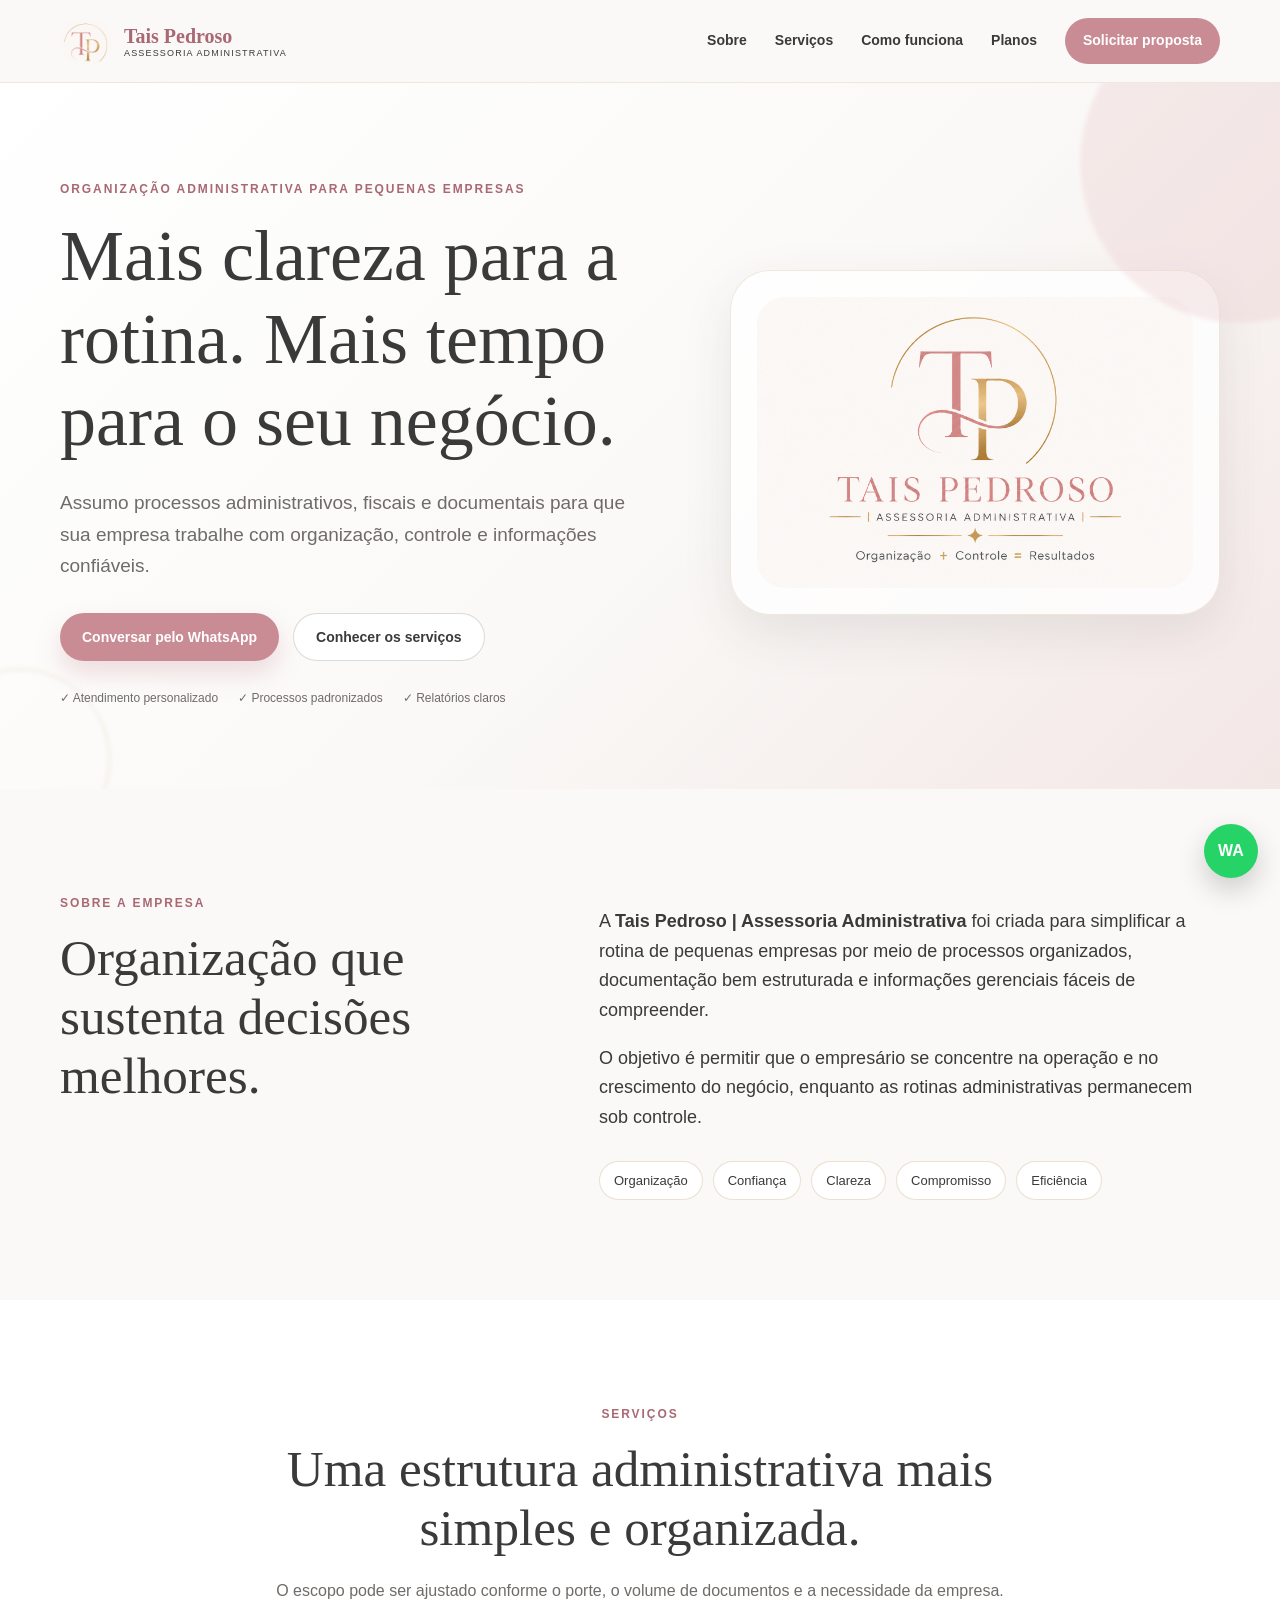
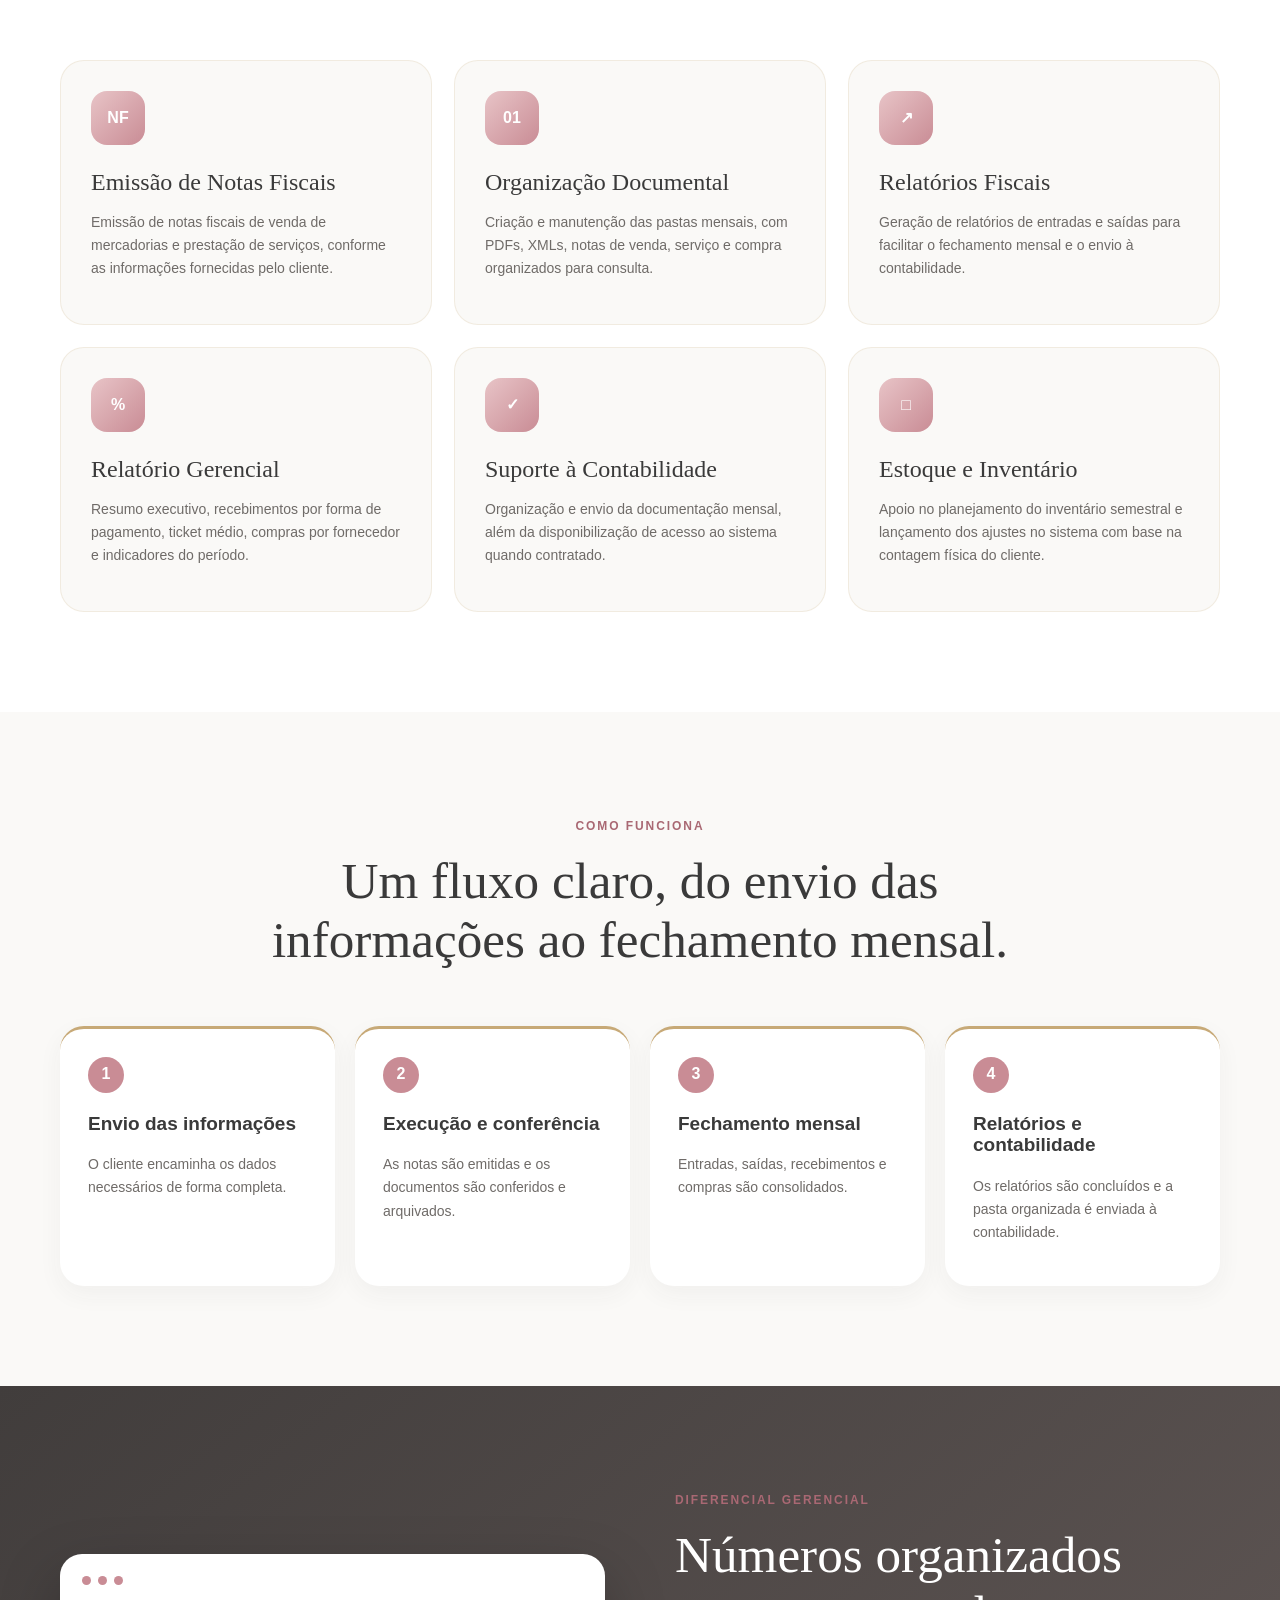
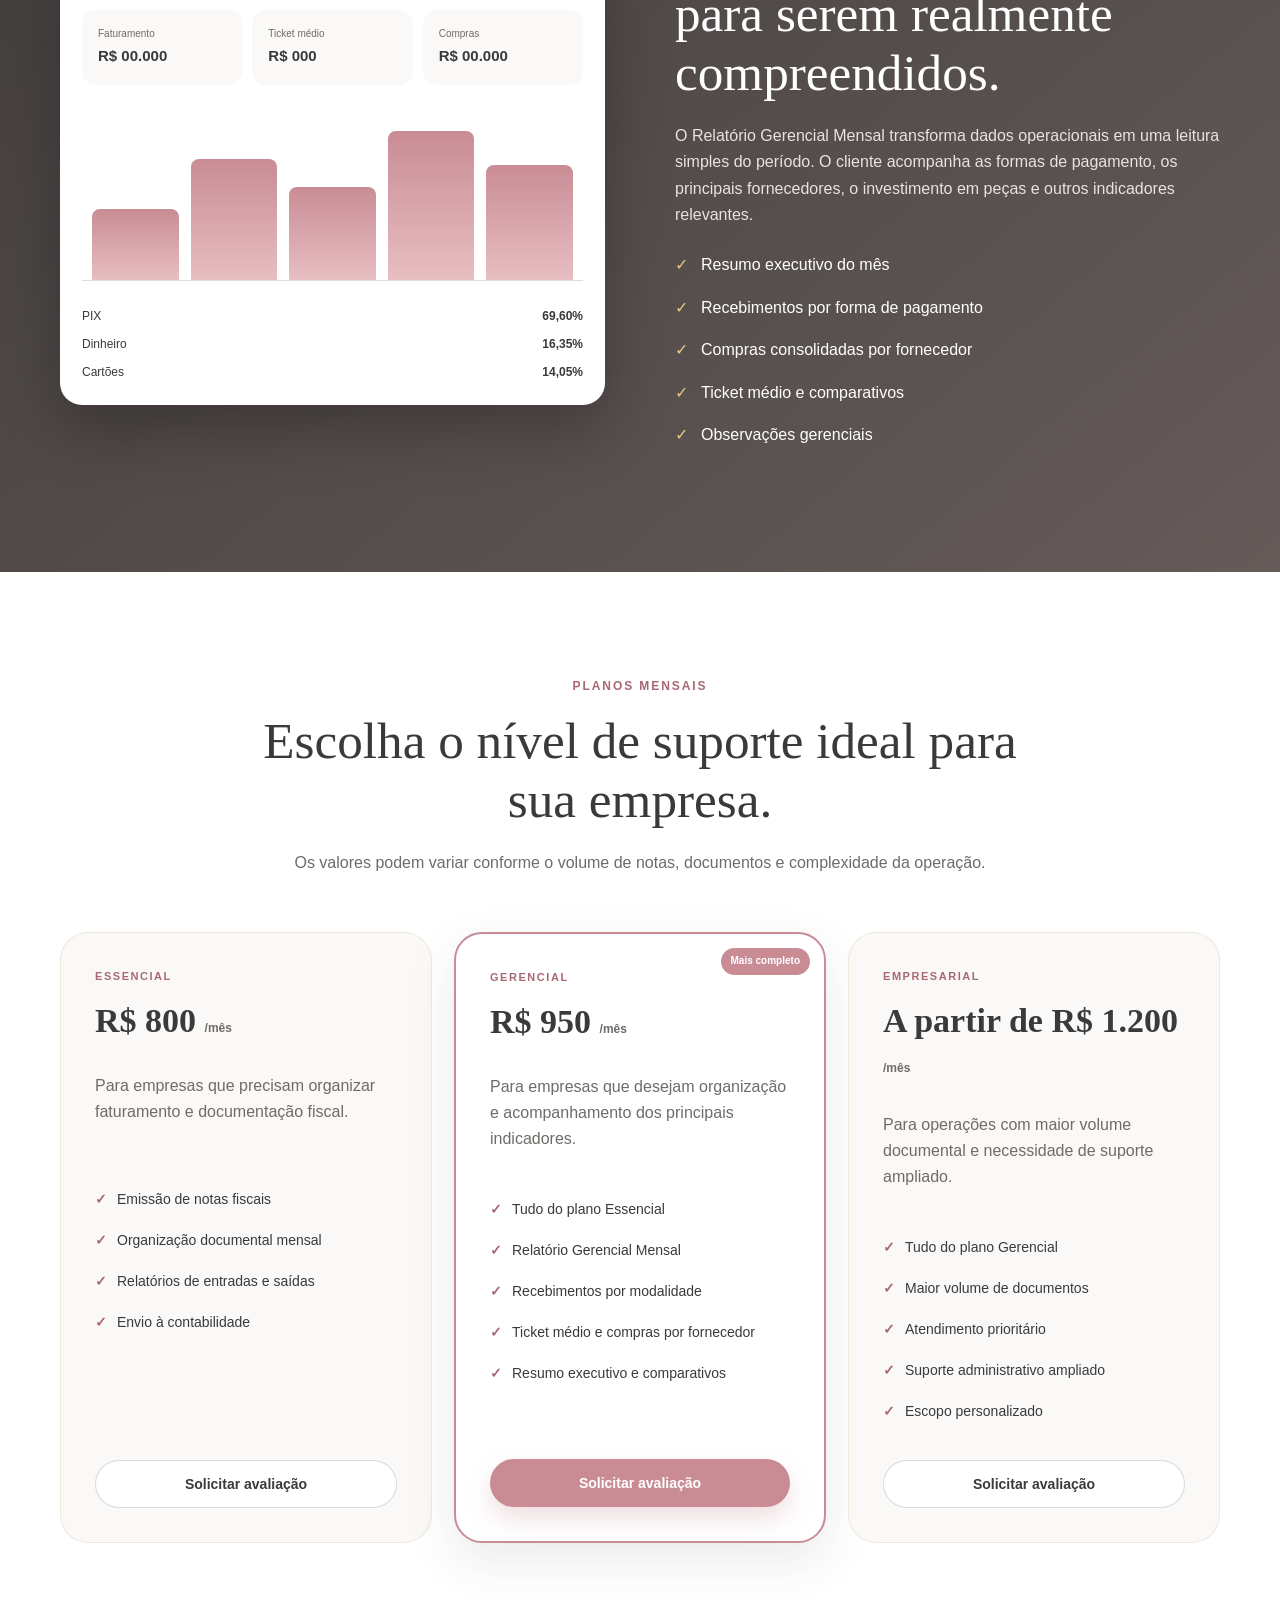
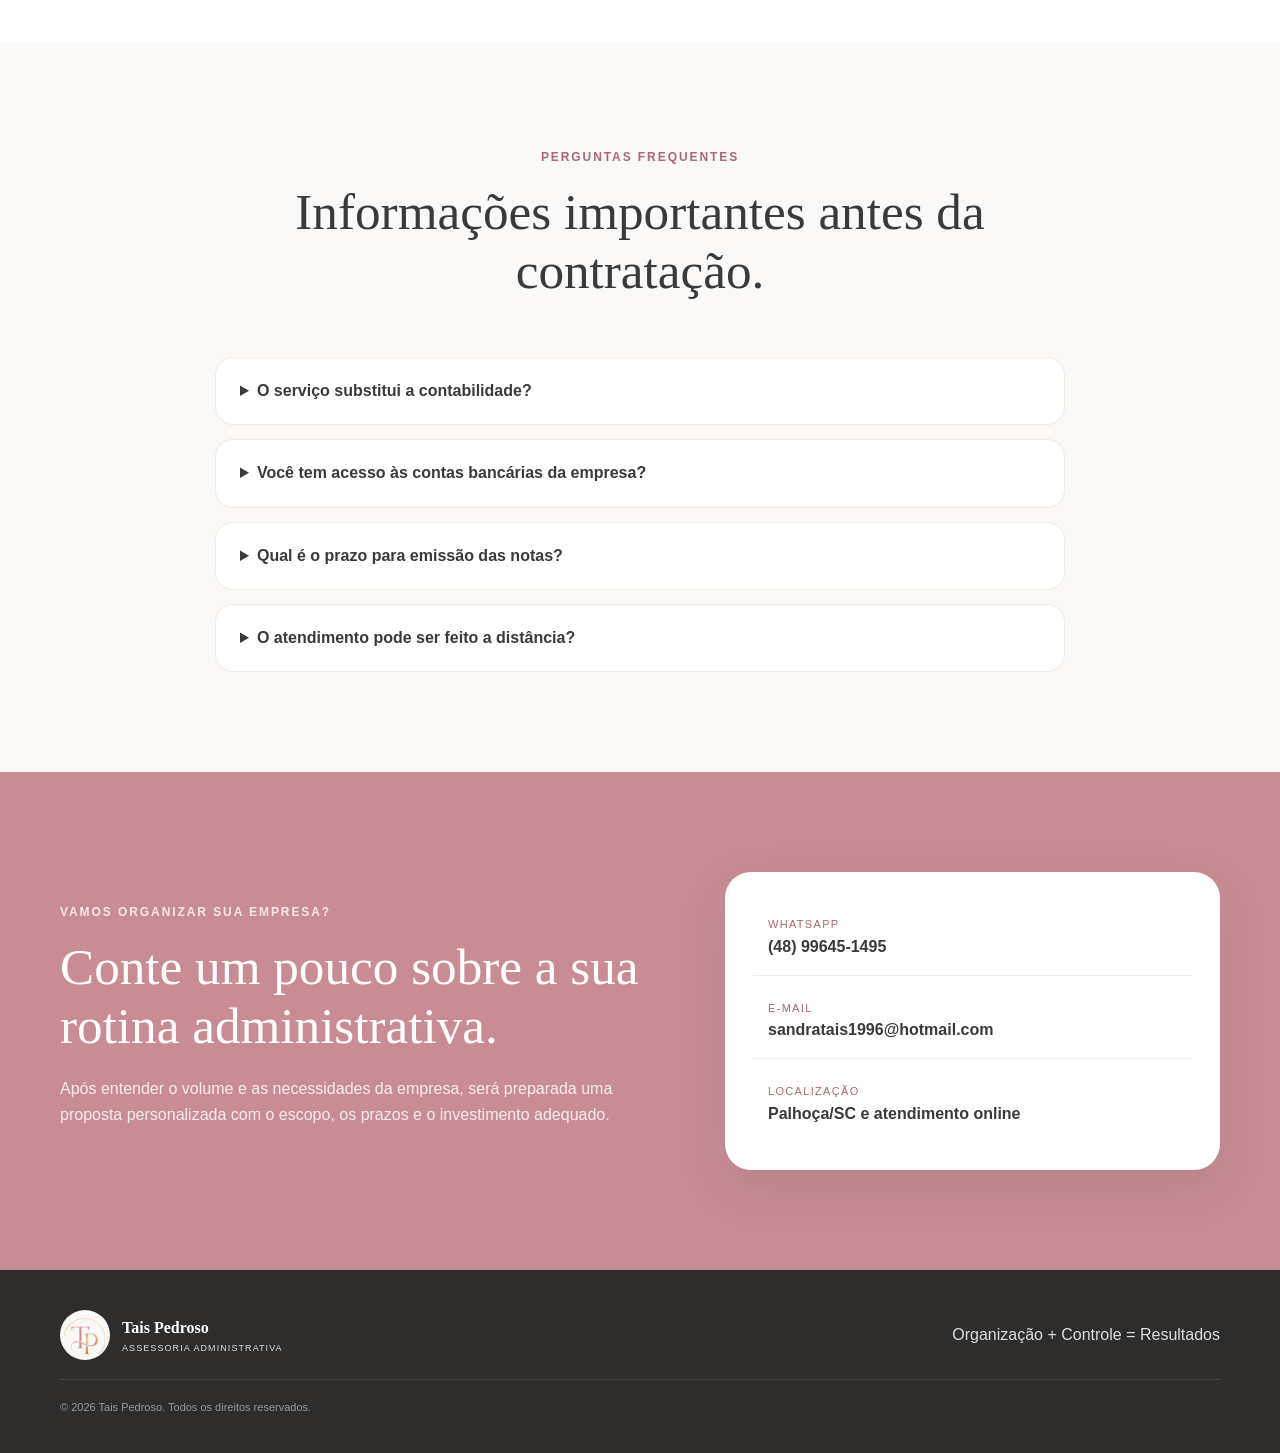
==== assessoria/index.html @ 7da94be8 "Add files via upload" ====
<!doctype html>
<html lang="pt-BR">
<head>
  <meta charset="utf-8">
  <meta name="viewport" content="width=device-width, initial-scale=1">
  <meta name="description" content="Assessoria administrativa para pequenas empresas: emissão de notas, organização documental, relatórios gerenciais, suporte à contabilidade e inventário.">
  <meta name="theme-color" content="#C98C95">
  <title>Tais Pedroso | Assessoria Administrativa</title>
  <link rel="icon" href="assets/favicon.png">
  <link rel="stylesheet" href="styles.css">
</head>
<body>
  <header class="topbar" id="inicio">
    <div class="container nav-wrap">
      <a class="brand" href="#inicio" aria-label="Página inicial">
        <img src="assets/monograma-tp.png" alt="Monograma TP">
        <span><strong>Tais Pedroso</strong><small>Assessoria Administrativa</small></span>
      </a>

      <button class="menu-btn" aria-label="Abrir menu" aria-expanded="false">
        <span></span><span></span><span></span>
      </button>

      <nav class="nav" aria-label="Navegação principal">
        <a href="#sobre">Sobre</a>
        <a href="#servicos">Serviços</a>
        <a href="#processo">Como funciona</a>
        <a href="#planos">Planos</a>
        <a class="nav-cta" href="#contato">Solicitar proposta</a>
      </nav>
    </div>
  </header>

  <main>
    <section class="hero">
      <div class="hero-orb orb-one"></div>
      <div class="hero-orb orb-two"></div>
      <div class="container hero-grid">
        <div class="hero-copy reveal">
          <span class="eyebrow">Organização administrativa para pequenas empresas</span>
          <h1>Mais clareza para a rotina. Mais tempo para o seu negócio.</h1>
          <p>Assumo processos administrativos, fiscais e documentais para que sua empresa trabalhe com organização, controle e informações confiáveis.</p>
          <div class="hero-actions">
            <a class="btn primary" href="https://wa.me/5548996451495?text=Ol%C3%A1%2C%20Tais!%20Gostaria%20de%20conhecer%20os%20servi%C3%A7os%20de%20assessoria%20administrativa." target="_blank" rel="noopener">Conversar pelo WhatsApp</a>
            <a class="btn secondary" href="#servicos">Conhecer os serviços</a>
          </div>
          <div class="trust-row">
            <span>✓ Atendimento personalizado</span>
            <span>✓ Processos padronizados</span>
            <span>✓ Relatórios claros</span>
          </div>
        </div>

        <div class="hero-card reveal">
          <img src="assets/logo-taispedroso.png" alt="Tais Pedroso Assessoria Administrativa">
        </div>
      </div>
    </section>

    <section class="section" id="sobre">
      <div class="container split">
        <div class="section-heading reveal">
          <span class="eyebrow">Sobre a empresa</span>
          <h2>Organização que sustenta decisões melhores.</h2>
        </div>
        <div class="about-copy reveal">
          <p>A <strong>Tais Pedroso | Assessoria Administrativa</strong> foi criada para simplificar a rotina de pequenas empresas por meio de processos organizados, documentação bem estruturada e informações gerenciais fáceis de compreender.</p>
          <p>O objetivo é permitir que o empresário se concentre na operação e no crescimento do negócio, enquanto as rotinas administrativas permanecem sob controle.</p>
          <div class="values">
            <span>Organização</span><span>Confiança</span><span>Clareza</span><span>Compromisso</span><span>Eficiência</span>
          </div>
        </div>
      </div>
    </section>

    <section class="section soft" id="servicos">
      <div class="container">
        <div class="section-heading centered reveal">
          <span class="eyebrow">Serviços</span>
          <h2>Uma estrutura administrativa mais simples e organizada.</h2>
          <p>O escopo pode ser ajustado conforme o porte, o volume de documentos e a necessidade da empresa.</p>
        </div>

        <div class="service-grid">
          <article class="service-card reveal">
            <div class="icon">NF</div>
            <h3>Emissão de Notas Fiscais</h3>
            <p>Emissão de notas fiscais de venda de mercadorias e prestação de serviços, conforme as informações fornecidas pelo cliente.</p>
          </article>
          <article class="service-card reveal">
            <div class="icon">01</div>
            <h3>Organização Documental</h3>
            <p>Criação e manutenção das pastas mensais, com PDFs, XMLs, notas de venda, serviço e compra organizados para consulta.</p>
          </article>
          <article class="service-card reveal">
            <div class="icon">↗</div>
            <h3>Relatórios Fiscais</h3>
            <p>Geração de relatórios de entradas e saídas para facilitar o fechamento mensal e o envio à contabilidade.</p>
          </article>
          <article class="service-card reveal">
            <div class="icon">%</div>
            <h3>Relatório Gerencial</h3>
            <p>Resumo executivo, recebimentos por forma de pagamento, ticket médio, compras por fornecedor e indicadores do período.</p>
          </article>
          <article class="service-card reveal">
            <div class="icon">✓</div>
            <h3>Suporte à Contabilidade</h3>
            <p>Organização e envio da documentação mensal, além da disponibilização de acesso ao sistema quando contratado.</p>
          </article>
          <article class="service-card reveal">
            <div class="icon">□</div>
            <h3>Estoque e Inventário</h3>
            <p>Apoio no planejamento do inventário semestral e lançamento dos ajustes no sistema com base na contagem física do cliente.</p>
          </article>
        </div>
      </div>
    </section>

    <section class="section" id="processo">
      <div class="container">
        <div class="section-heading centered reveal">
          <span class="eyebrow">Como funciona</span>
          <h2>Um fluxo claro, do envio das informações ao fechamento mensal.</h2>
        </div>
        <div class="timeline">
          <div class="step reveal"><b>1</b><h3>Envio das informações</h3><p>O cliente encaminha os dados necessários de forma completa.</p></div>
          <div class="step reveal"><b>2</b><h3>Execução e conferência</h3><p>As notas são emitidas e os documentos são conferidos e arquivados.</p></div>
          <div class="step reveal"><b>3</b><h3>Fechamento mensal</h3><p>Entradas, saídas, recebimentos e compras são consolidados.</p></div>
          <div class="step reveal"><b>4</b><h3>Relatórios e contabilidade</h3><p>Os relatórios são concluídos e a pasta organizada é enviada à contabilidade.</p></div>
        </div>
      </div>
    </section>

    <section class="section report-section">
      <div class="container report-grid">
        <div class="report-preview reveal">
          <div class="report-window">
            <div class="window-top"><span></span><span></span><span></span></div>
            <div class="metric-row">
              <div><small>Faturamento</small><strong>R$ 00.000</strong></div>
              <div><small>Ticket médio</small><strong>R$ 000</strong></div>
              <div><small>Compras</small><strong>R$ 00.000</strong></div>
            </div>
            <div class="chart">
              <i style="height:42%"></i><i style="height:72%"></i><i style="height:55%"></i><i style="height:88%"></i><i style="height:68%"></i>
            </div>
            <div class="mini-list"><span>PIX</span><b>69,60%</b><span>Dinheiro</span><b>16,35%</b><span>Cartões</span><b>14,05%</b></div>
          </div>
        </div>
        <div class="report-copy reveal">
          <span class="eyebrow">Diferencial gerencial</span>
          <h2>Números organizados para serem realmente compreendidos.</h2>
          <p>O Relatório Gerencial Mensal transforma dados operacionais em uma leitura simples do período. O cliente acompanha as formas de pagamento, os principais fornecedores, o investimento em peças e outros indicadores relevantes.</p>
          <ul class="check-list">
            <li>Resumo executivo do mês</li>
            <li>Recebimentos por forma de pagamento</li>
            <li>Compras consolidadas por fornecedor</li>
            <li>Ticket médio e comparativos</li>
            <li>Observações gerenciais</li>
          </ul>
        </div>
      </div>
    </section>

    <section class="section soft" id="planos">
      <div class="container">
        <div class="section-heading centered reveal">
          <span class="eyebrow">Planos mensais</span>
          <h2>Escolha o nível de suporte ideal para sua empresa.</h2>
          <p>Os valores podem variar conforme o volume de notas, documentos e complexidade da operação.</p>
        </div>
        <div class="pricing-grid">
          <article class="price-card reveal">
            <span class="plan-label">Essencial</span>
            <h3>R$ 800 <small>/mês</small></h3>
            <p>Para empresas que precisam organizar faturamento e documentação fiscal.</p>
            <ul><li>Emissão de notas fiscais</li><li>Organização documental mensal</li><li>Relatórios de entradas e saídas</li><li>Envio à contabilidade</li></ul>
            <a class="btn secondary full" href="#contato">Solicitar avaliação</a>
          </article>

          <article class="price-card featured reveal">
            <span class="badge">Mais completo</span>
            <span class="plan-label">Gerencial</span>
            <h3>R$ 950 <small>/mês</small></h3>
            <p>Para empresas que desejam organização e acompanhamento dos principais indicadores.</p>
            <ul><li>Tudo do plano Essencial</li><li>Relatório Gerencial Mensal</li><li>Recebimentos por modalidade</li><li>Ticket médio e compras por fornecedor</li><li>Resumo executivo e comparativos</li></ul>
            <a class="btn primary full" href="#contato">Solicitar avaliação</a>
          </article>

          <article class="price-card reveal">
            <span class="plan-label">Empresarial</span>
            <h3>A partir de R$ 1.200 <small>/mês</small></h3>
            <p>Para operações com maior volume documental e necessidade de suporte ampliado.</p>
            <ul><li>Tudo do plano Gerencial</li><li>Maior volume de documentos</li><li>Atendimento prioritário</li><li>Suporte administrativo ampliado</li><li>Escopo personalizado</li></ul>
            <a class="btn secondary full" href="#contato">Solicitar avaliação</a>
          </article>
        </div>
      </div>
    </section>

    <section class="section faq">
      <div class="container">
        <div class="section-heading centered reveal">
          <span class="eyebrow">Perguntas frequentes</span>
          <h2>Informações importantes antes da contratação.</h2>
        </div>
        <div class="faq-list">
          <details class="reveal"><summary>O serviço substitui a contabilidade?</summary><p>Não. A assessoria administrativa organiza documentos, executa rotinas contratadas e facilita o envio das informações. A escrituração contábil, fiscal, trabalhista e a orientação tributária continuam sendo atribuições da contabilidade.</p></details>
          <details class="reveal"><summary>Você tem acesso às contas bancárias da empresa?</summary><p>Não. Os serviços apresentados não incluem acesso bancário, realização de pagamentos, movimentações financeiras ou conciliação bancária.</p></details>
          <details class="reveal"><summary>Qual é o prazo para emissão das notas?</summary><p>O prazo padrão é de até 2 dias úteis após o recebimento completo das informações necessárias, salvo condição específica definida na proposta e no contrato.</p></details>
          <details class="reveal"><summary>O atendimento pode ser feito a distância?</summary><p>Sim. O atendimento é realizado principalmente de forma online, permitindo atender empresas de diferentes localidades. Demandas presenciais podem ser avaliadas conforme a região e a necessidade.</p></details>
        </div>
      </div>
    </section>

    <section class="section contact" id="contato">
      <div class="container contact-grid">
        <div class="contact-copy reveal">
          <span class="eyebrow light">Vamos organizar sua empresa?</span>
          <h2>Conte um pouco sobre a sua rotina administrativa.</h2>
          <p>Após entender o volume e as necessidades da empresa, será preparada uma proposta personalizada com o escopo, os prazos e o investimento adequado.</p>
        </div>
        <div class="contact-card reveal">
          <a href="https://wa.me/5548996451495?text=Ol%C3%A1%2C%20Tais!%20Gostaria%20de%20solicitar%20uma%20proposta%20de%20assessoria%20administrativa." target="_blank" rel="noopener"><span>WhatsApp</span><strong>(48) 99645-1495</strong></a>
          <a href="mailto:sandratais1996@hotmail.com?subject=Solicita%C3%A7%C3%A3o%20de%20proposta%20comercial"><span>E-mail</span><strong>sandratais1996@hotmail.com</strong></a>
          <div><span>Localização</span><strong>Palhoça/SC e atendimento online</strong></div>
        </div>
      </div>
    </section>
  </main>

  <footer>
    <div class="container footer-grid">
      <div class="footer-brand"><img src="assets/monograma-tp.png" alt=""><div><strong>Tais Pedroso</strong><small>Assessoria Administrativa</small></div></div>
      <p>Organização + Controle = Resultados</p>
      <p class="copyright">© <span id="year"></span> Tais Pedroso. Todos os direitos reservados.</p>
    </div>
  </footer>

  <a class="whatsapp-float" href="https://wa.me/5548996451495?text=Ol%C3%A1%2C%20Tais!%20Gostaria%20de%20conhecer%20seus%20servi%C3%A7os." aria-label="Conversar no WhatsApp" target="_blank" rel="noopener">WA</a>
  <script src="script.js"></script>
</body>
</html>
---- assessoria/styles.css ----
:root{
  --rose:#C98C95;
  --rose-dark:#a96873;
  --gold:#C7A977;
  --off:#FAF9F7;
  --warm:#6F6B68;
  --graphite:#3A3A3A;
  --white:#ffffff;
  --shadow:0 18px 50px rgba(58,58,58,.10);
  --radius:24px;
}
*{box-sizing:border-box}
html{scroll-behavior:smooth}
body{margin:0;font-family:"Segoe UI",Arial,sans-serif;color:var(--graphite);background:var(--off);line-height:1.65}
a{color:inherit;text-decoration:none}
img{max-width:100%;display:block}
.container{width:min(1160px,calc(100% - 40px));margin-inline:auto}
.topbar{position:sticky;top:0;z-index:50;background:rgba(250,249,247,.92);backdrop-filter:blur(14px);border-bottom:1px solid rgba(199,169,119,.22)}
.nav-wrap{height:82px;display:flex;align-items:center;justify-content:space-between;gap:24px}
.brand{display:flex;align-items:center;gap:12px}
.brand img{width:52px;height:52px;border-radius:50%}
.brand span{display:flex;flex-direction:column;line-height:1.2}
.brand strong{font-family:Georgia,serif;font-size:20px;color:var(--rose-dark)}
.brand small{text-transform:uppercase;letter-spacing:.13em;font-size:9px}
.nav{display:flex;align-items:center;gap:28px;font-size:14px;font-weight:600}
.nav a:not(.nav-cta):hover{color:var(--rose-dark)}
.nav-cta{background:var(--rose);color:#fff;padding:11px 18px;border-radius:999px}
.menu-btn{display:none;border:0;background:none;padding:8px}
.menu-btn span{display:block;width:24px;height:2px;background:var(--graphite);margin:5px}

.hero{position:relative;overflow:hidden;padding:92px 0 80px;background:linear-gradient(135deg,#fff 0%,var(--off) 55%,#f3e7e6 100%)}
.hero-grid{display:grid;grid-template-columns:1.1fr .9fr;align-items:center;gap:70px}
.hero-copy{position:relative;z-index:2}
.eyebrow{display:inline-block;text-transform:uppercase;letter-spacing:.16em;font-size:12px;font-weight:700;color:var(--rose-dark);margin-bottom:15px}
.eyebrow.light{color:#f8e8e8}
h1,h2,h3{line-height:1.15;margin-top:0}
h1,h2{font-family:Georgia,serif}
h1{font-size:clamp(42px,6vw,72px);font-weight:500;margin-bottom:24px}
h2{font-size:clamp(34px,4vw,52px);font-weight:500;margin-bottom:20px}
.hero-copy>p{font-size:19px;color:var(--warm);max-width:680px}
.hero-actions{display:flex;gap:14px;flex-wrap:wrap;margin-top:32px}
.btn{display:inline-flex;justify-content:center;align-items:center;min-height:48px;padding:0 22px;border-radius:999px;font-weight:700;font-size:14px;transition:.25s ease}
.btn:hover{transform:translateY(-2px)}
.btn.primary{background:var(--rose);color:#fff;box-shadow:0 12px 25px rgba(201,140,149,.28)}
.btn.secondary{border:1px solid rgba(58,58,58,.18);background:#fff}
.btn.full{width:100%}
.trust-row{display:flex;gap:20px;flex-wrap:wrap;margin-top:28px;font-size:12px;color:var(--warm)}
.hero-card{background:rgba(255,255,255,.78);padding:26px;border:1px solid rgba(199,169,119,.25);border-radius:40px;box-shadow:var(--shadow);transform:rotate(1.5deg)}
.hero-card img{border-radius:28px}
.hero-orb{position:absolute;border-radius:50%;filter:blur(2px);opacity:.4}
.orb-one{width:320px;height:320px;background:#eed2d4;right:-120px;top:-80px}
.orb-two{width:180px;height:180px;border:1px solid var(--gold);left:-70px;bottom:-60px}

.section{padding:100px 0}
.section.soft{background:#fff}
.split{display:grid;grid-template-columns:.85fr 1.15fr;gap:80px}
.section-heading.centered{text-align:center;max-width:760px;margin:0 auto 56px}
.section-heading p{color:var(--warm)}
.about-copy{font-size:18px}
.values{display:flex;flex-wrap:wrap;gap:10px;margin-top:28px}
.values span{background:#fff;border:1px solid rgba(199,169,119,.35);padding:8px 14px;border-radius:999px;font-size:13px}

.service-grid{display:grid;grid-template-columns:repeat(3,1fr);gap:22px}
.service-card{background:var(--off);border:1px solid rgba(199,169,119,.18);padding:30px;border-radius:var(--radius);transition:.25s}
.service-card:hover{transform:translateY(-5px);box-shadow:var(--shadow)}
.icon{width:54px;height:54px;border-radius:16px;background:linear-gradient(135deg,#e8c4c7,var(--rose));display:grid;place-items:center;color:#fff;font-weight:800;margin-bottom:24px}
.service-card h3{font-family:Georgia,serif;font-size:24px;font-weight:500;margin-bottom:12px}
.service-card p{color:var(--warm);font-size:14px}

.timeline{display:grid;grid-template-columns:repeat(4,1fr);gap:20px;counter-reset:step}
.step{background:#fff;border-radius:var(--radius);padding:28px;border-top:3px solid var(--gold);box-shadow:0 8px 25px rgba(58,58,58,.05)}
.step b{width:36px;height:36px;border-radius:50%;display:grid;place-items:center;background:var(--rose);color:#fff;margin-bottom:20px}
.step h3{font-size:19px}
.step p{color:var(--warm);font-size:14px}

.report-section{background:linear-gradient(140deg,#413d3c,#655b59);color:#fff}
.report-grid{display:grid;grid-template-columns:1fr 1fr;gap:70px;align-items:center}
.report-window{background:#fff;color:var(--graphite);padding:22px;border-radius:22px;box-shadow:0 25px 60px rgba(0,0,0,.25)}
.window-top{display:flex;gap:7px;margin-bottom:25px}.window-top span{width:9px;height:9px;border-radius:50%;background:var(--rose)}
.metric-row{display:grid;grid-template-columns:repeat(3,1fr);gap:10px}.metric-row div{background:var(--off);padding:16px;border-radius:14px}.metric-row small{display:block;color:var(--warm);font-size:10px}.metric-row strong{font-size:15px}
.chart{height:170px;margin:26px 0;display:flex;align-items:end;gap:12px;padding:0 10px;border-bottom:1px solid #ddd}
.chart i{flex:1;background:linear-gradient(var(--rose),#e7bec2);border-radius:8px 8px 0 0}
.mini-list{display:grid;grid-template-columns:1fr auto;gap:8px;font-size:12px}
.report-copy p{color:#e8e2e0}
.check-list{list-style:none;padding:0}.check-list li{padding:8px 0 8px 26px;position:relative}.check-list li:before{content:"✓";position:absolute;left:0;color:#e7c981}

.pricing-grid{display:grid;grid-template-columns:repeat(3,1fr);gap:22px;align-items:stretch}
.price-card{position:relative;background:var(--off);border:1px solid rgba(199,169,119,.22);border-radius:28px;padding:34px;display:flex;flex-direction:column}
.price-card.featured{background:#fff;border:2px solid var(--rose);transform:translateY(-12px);box-shadow:var(--shadow)}
.badge{position:absolute;top:14px;right:14px;background:var(--rose);color:#fff;border-radius:999px;padding:5px 10px;font-size:10px;font-weight:700}
.plan-label{text-transform:uppercase;letter-spacing:.14em;font-size:11px;color:var(--rose-dark);font-weight:800}
.price-card h3{font-family:Georgia,serif;font-size:34px;margin:16px 0}.price-card h3 small{font-family:"Segoe UI",sans-serif;font-size:12px;color:var(--warm)}
.price-card>p{color:var(--warm);min-height:70px}
.price-card ul{list-style:none;padding:0;margin:20px 0 28px;flex:1}.price-card li{padding:9px 0 9px 22px;position:relative;font-size:14px}.price-card li:before{content:"✓";position:absolute;left:0;color:var(--rose-dark);font-weight:800}

.faq-list{max-width:850px;margin:auto;display:grid;gap:14px}
details{background:#fff;border:1px solid rgba(199,169,119,.22);border-radius:18px;padding:20px 24px}
summary{cursor:pointer;font-weight:700}
details p{color:var(--warm);margin-bottom:0}

.contact{background:var(--rose);color:#fff}
.contact-grid{display:grid;grid-template-columns:1.1fr .9fr;gap:60px;align-items:center}
.contact-copy p{color:#faeded}
.contact-card{background:#fff;color:var(--graphite);border-radius:26px;padding:28px;display:grid;gap:8px;box-shadow:var(--shadow)}
.contact-card a,.contact-card div{padding:15px;border-bottom:1px solid #eee;display:flex;flex-direction:column}
.contact-card a:last-child,.contact-card div:last-child{border-bottom:0}
.contact-card span{font-size:11px;text-transform:uppercase;letter-spacing:.12em;color:var(--rose-dark)}
.contact-card strong{font-size:16px;word-break:break-word}

footer{background:#2f2d2c;color:#ddd;padding:36px 0}
.footer-grid{display:grid;grid-template-columns:1fr auto;align-items:center;gap:15px}
.footer-brand{display:flex;align-items:center;gap:12px}.footer-brand img{width:50px;border-radius:50%}.footer-brand div{display:flex;flex-direction:column}.footer-brand strong{font-family:Georgia,serif;color:#fff}.footer-brand small{font-size:9px;letter-spacing:.12em;text-transform:uppercase}
.copyright{grid-column:1/-1;font-size:11px;color:#999;border-top:1px solid #484442;padding-top:18px;margin:0}

.whatsapp-float{position:fixed;right:22px;bottom:22px;width:54px;height:54px;border-radius:50%;display:grid;place-items:center;background:#25D366;color:#fff;font-weight:800;box-shadow:0 12px 28px rgba(0,0,0,.18);z-index:40}
.reveal{opacity:0;transform:translateY(20px);transition:opacity .65s ease,transform .65s ease}
.reveal.visible{opacity:1;transform:none}

@media(max-width:900px){
 .menu-btn{display:block}.nav{display:none;position:absolute;top:82px;left:0;right:0;background:var(--off);padding:20px;flex-direction:column;border-bottom:1px solid #ddd}.nav.open{display:flex}
 .hero-grid,.split,.report-grid,.contact-grid{grid-template-columns:1fr}
 .hero{padding-top:60px}.hero-card{max-width:620px;margin:auto}
 .service-grid,.pricing-grid{grid-template-columns:1fr 1fr}
 .timeline{grid-template-columns:1fr 1fr}
 .price-card.featured{transform:none}
}
@media(max-width:620px){
 .container{width:min(100% - 28px,1160px)}
 .section{padding:74px 0}
 .brand span{display:none}
 .hero-grid{gap:40px}
 h1{font-size:43px}
 .service-grid,.pricing-grid,.timeline{grid-template-columns:1fr}
 .metric-row{grid-template-columns:1fr}
 .chart{height:130px}
 .footer-grid{grid-template-columns:1fr;text-align:center}
 .footer-brand{justify-content:center}
 .trust-row{display:grid}
}
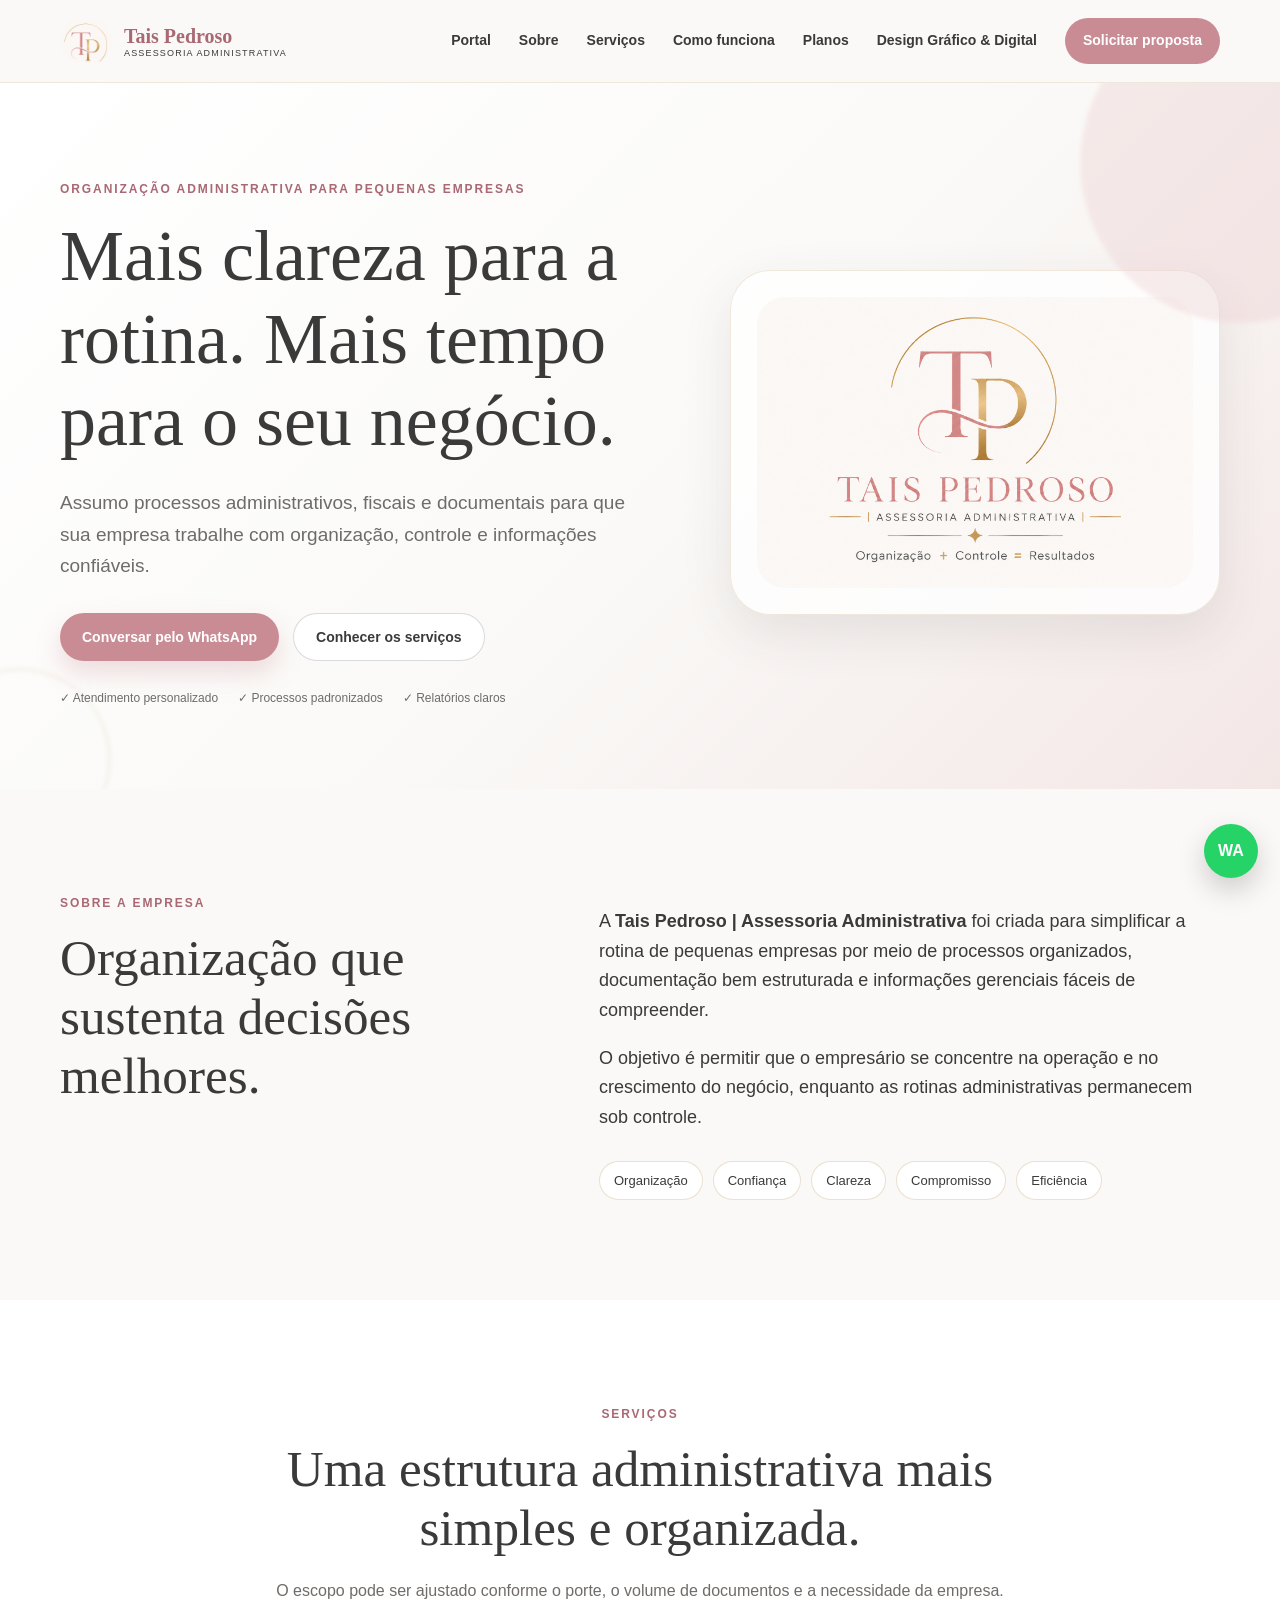
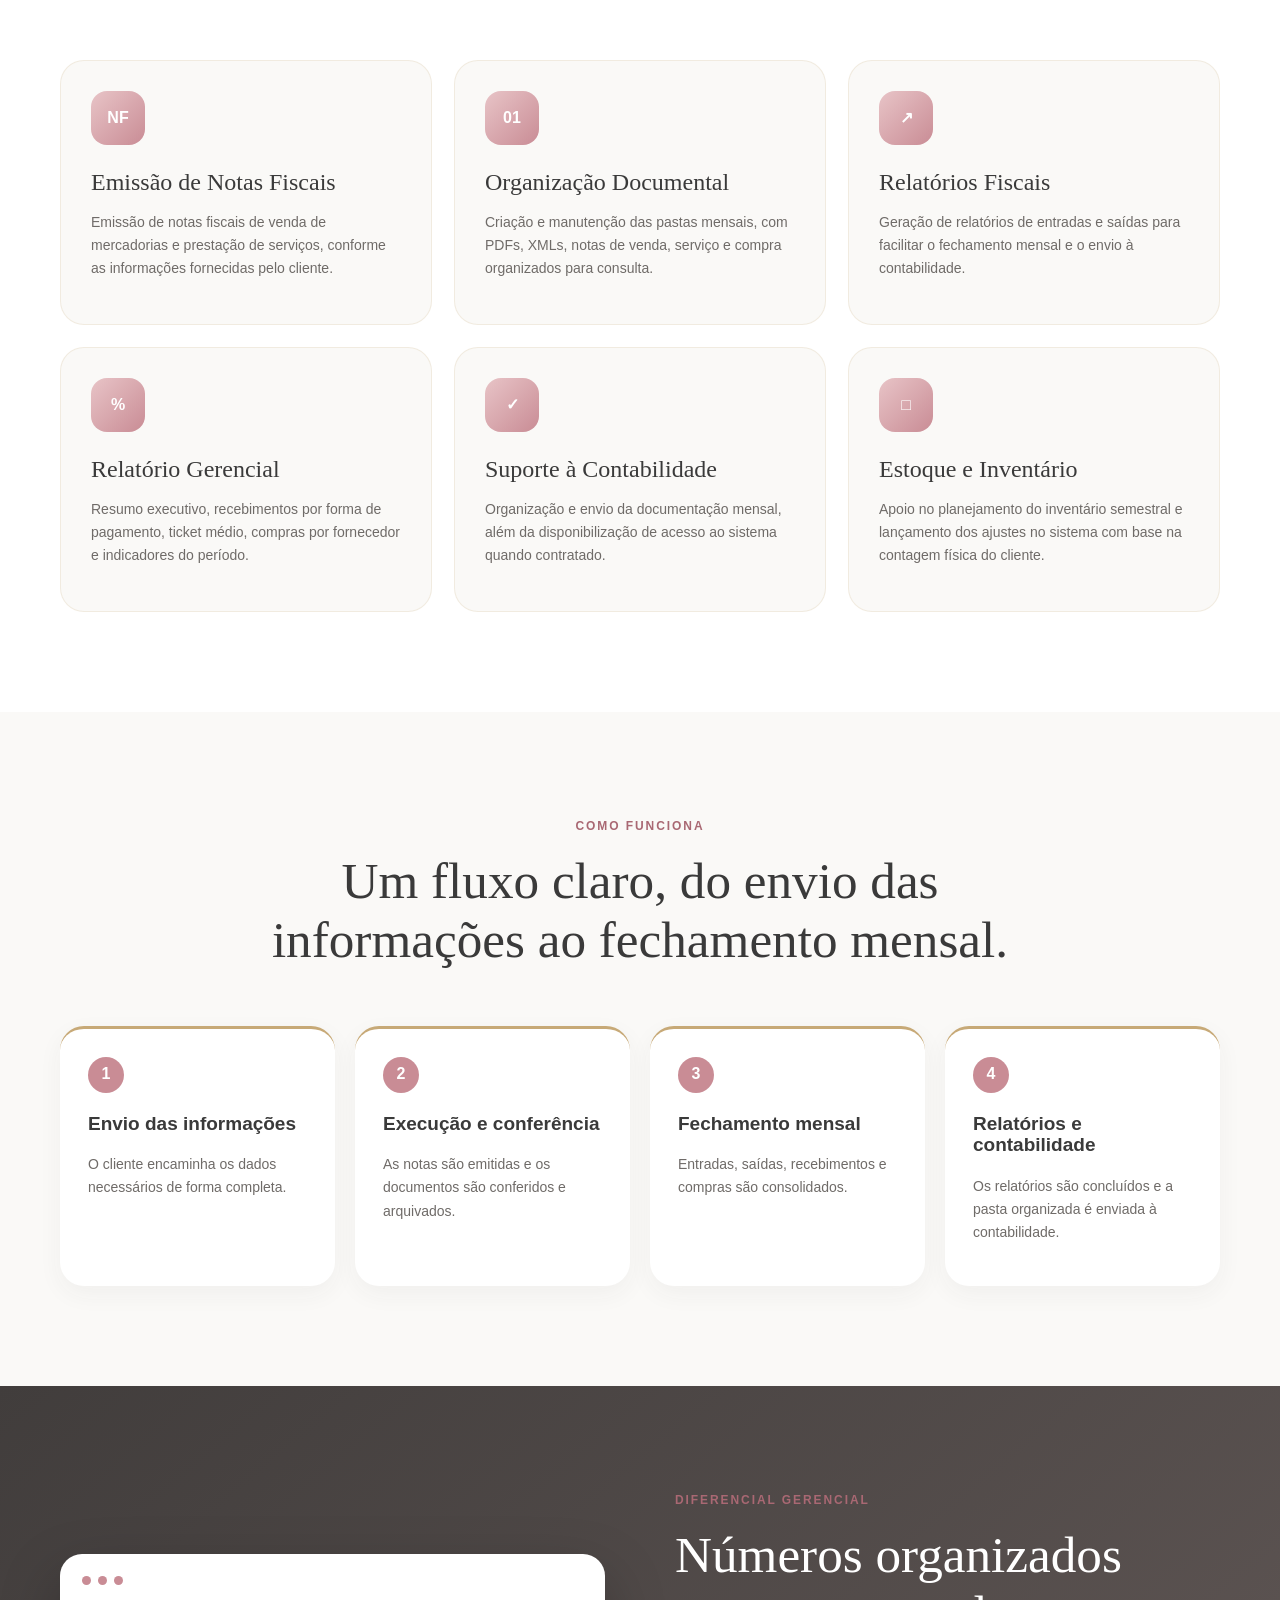
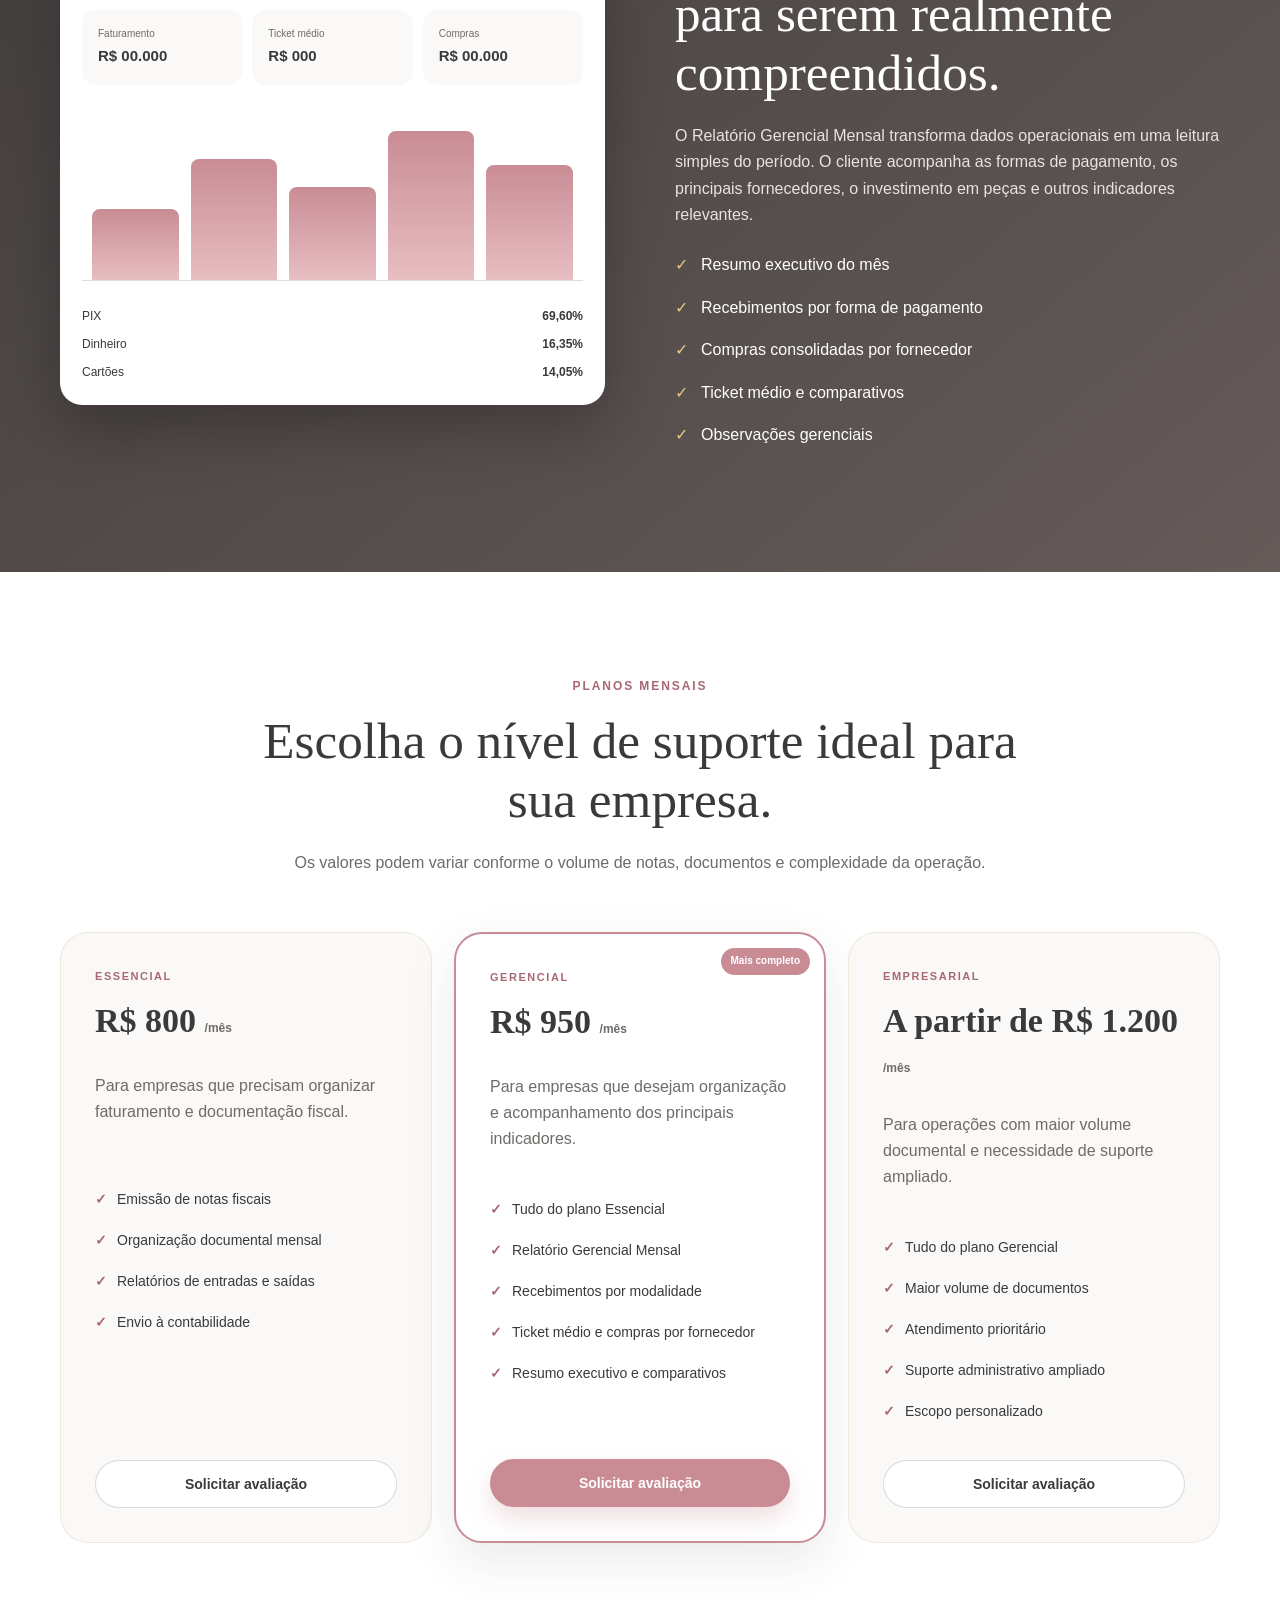
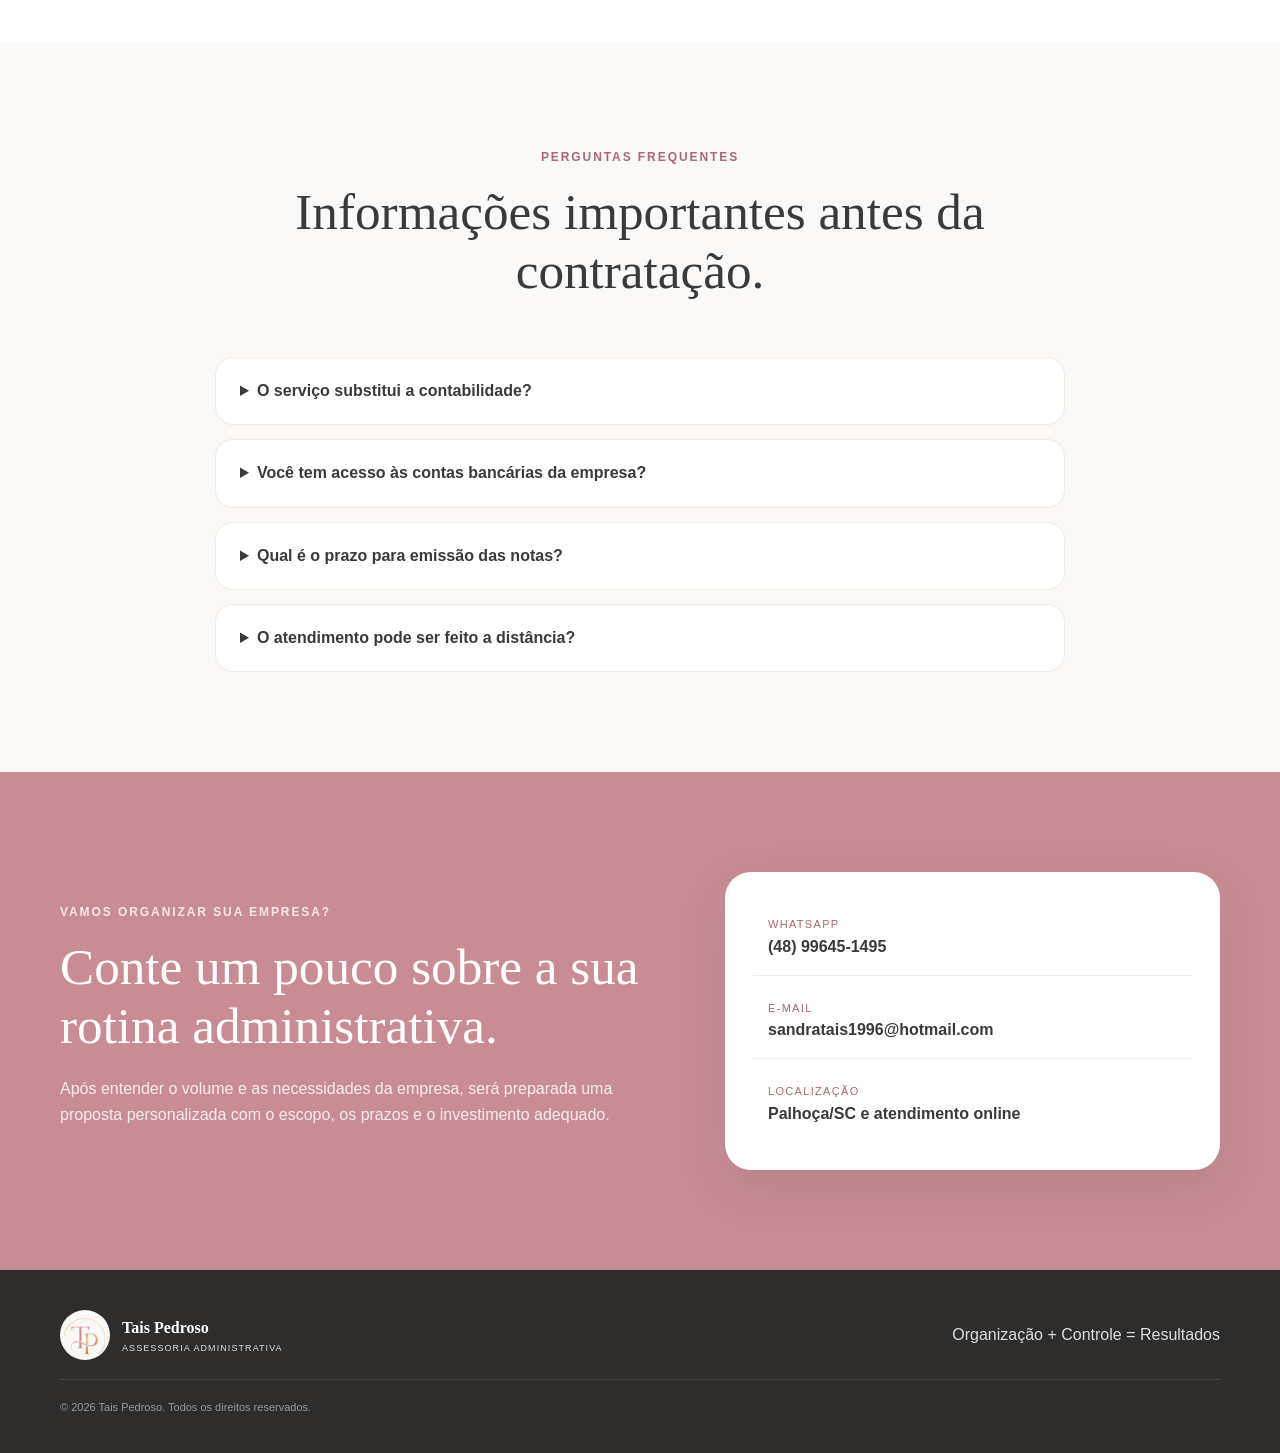
==== commit 879f8b96: "Add files via upload" ====
--- a/assessoria/index.html
+++ b/assessoria/index.html
@@ -22,10 +22,12 @@
       </button>
 
       <nav class="nav" aria-label="Navegação principal">
+        <a href="../" title="Voltar ao portal">Portal</a>
         <a href="#sobre">Sobre</a>
         <a href="#servicos">Serviços</a>
         <a href="#processo">Como funciona</a>
         <a href="#planos">Planos</a>
+        <a href="../design/">Design Gráfico & Digital</a>
         <a class="nav-cta" href="#contato">Solicitar proposta</a>
       </nav>
     </div>
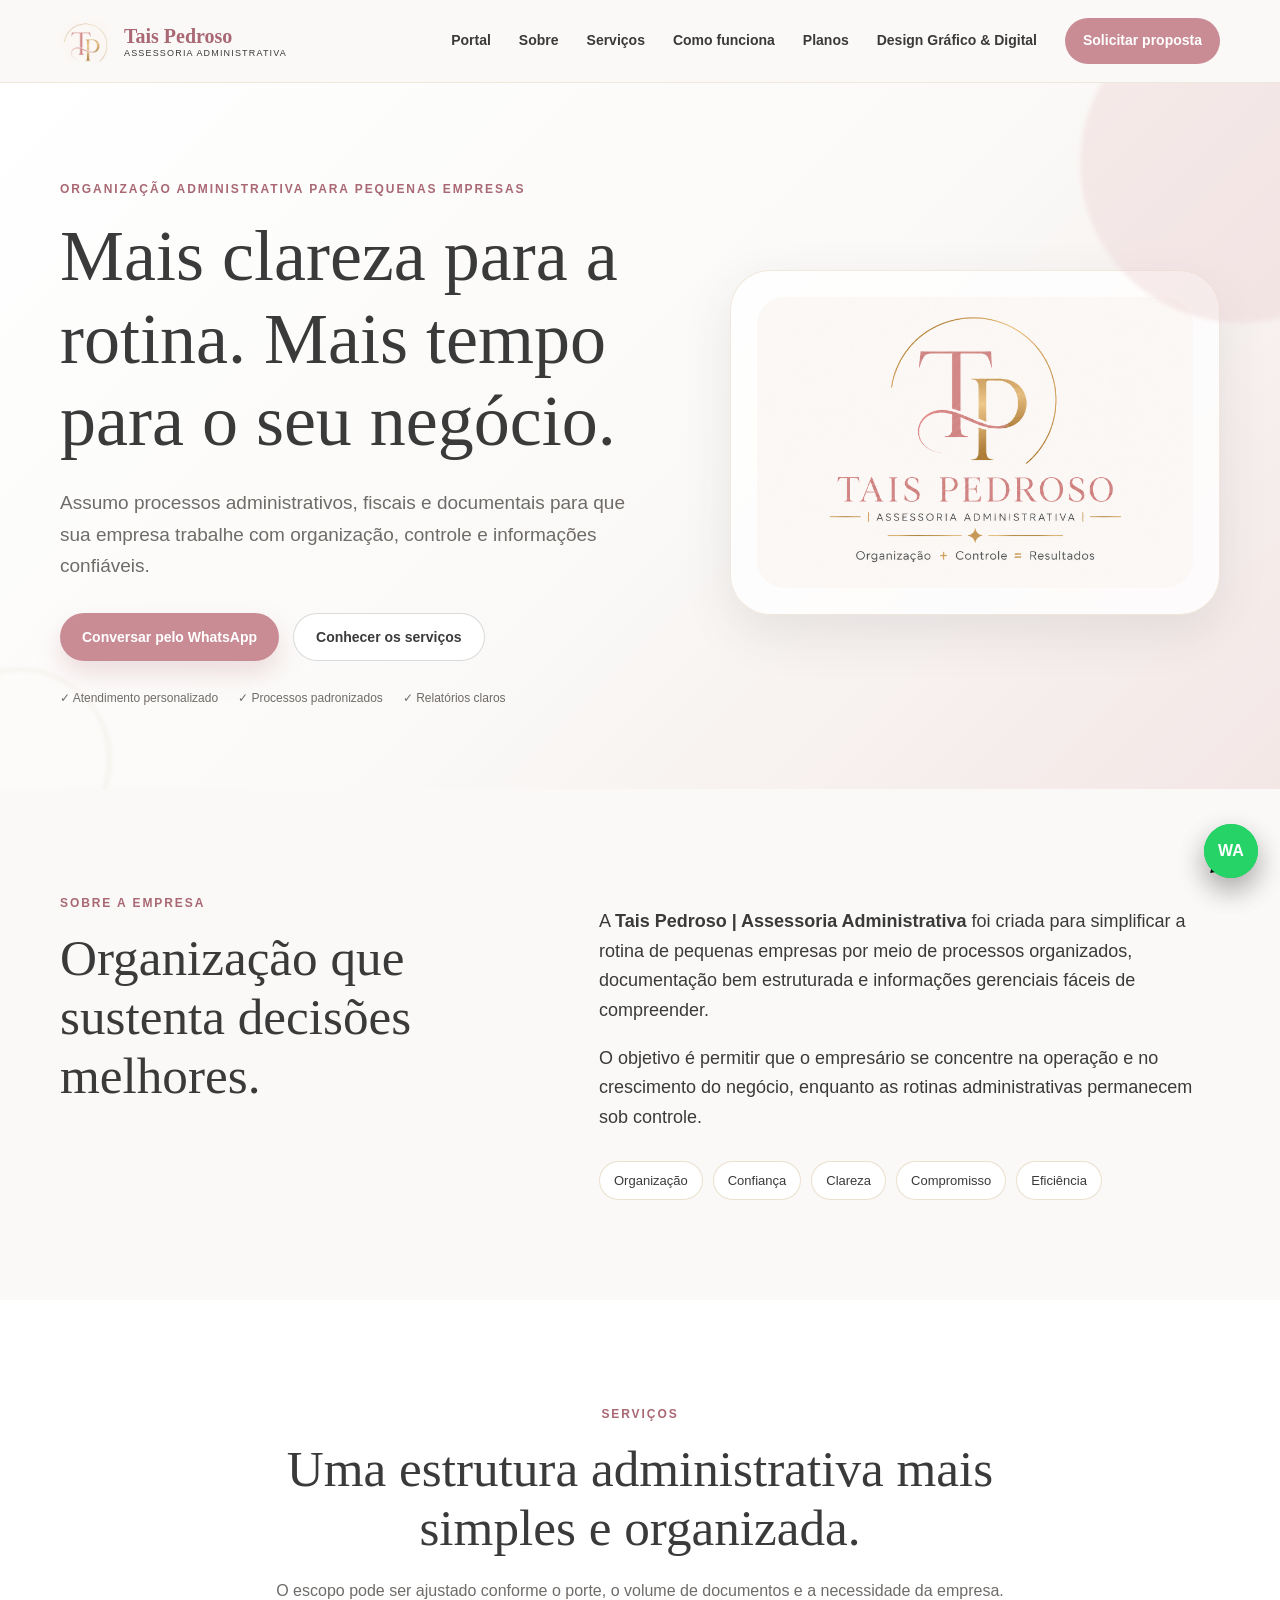
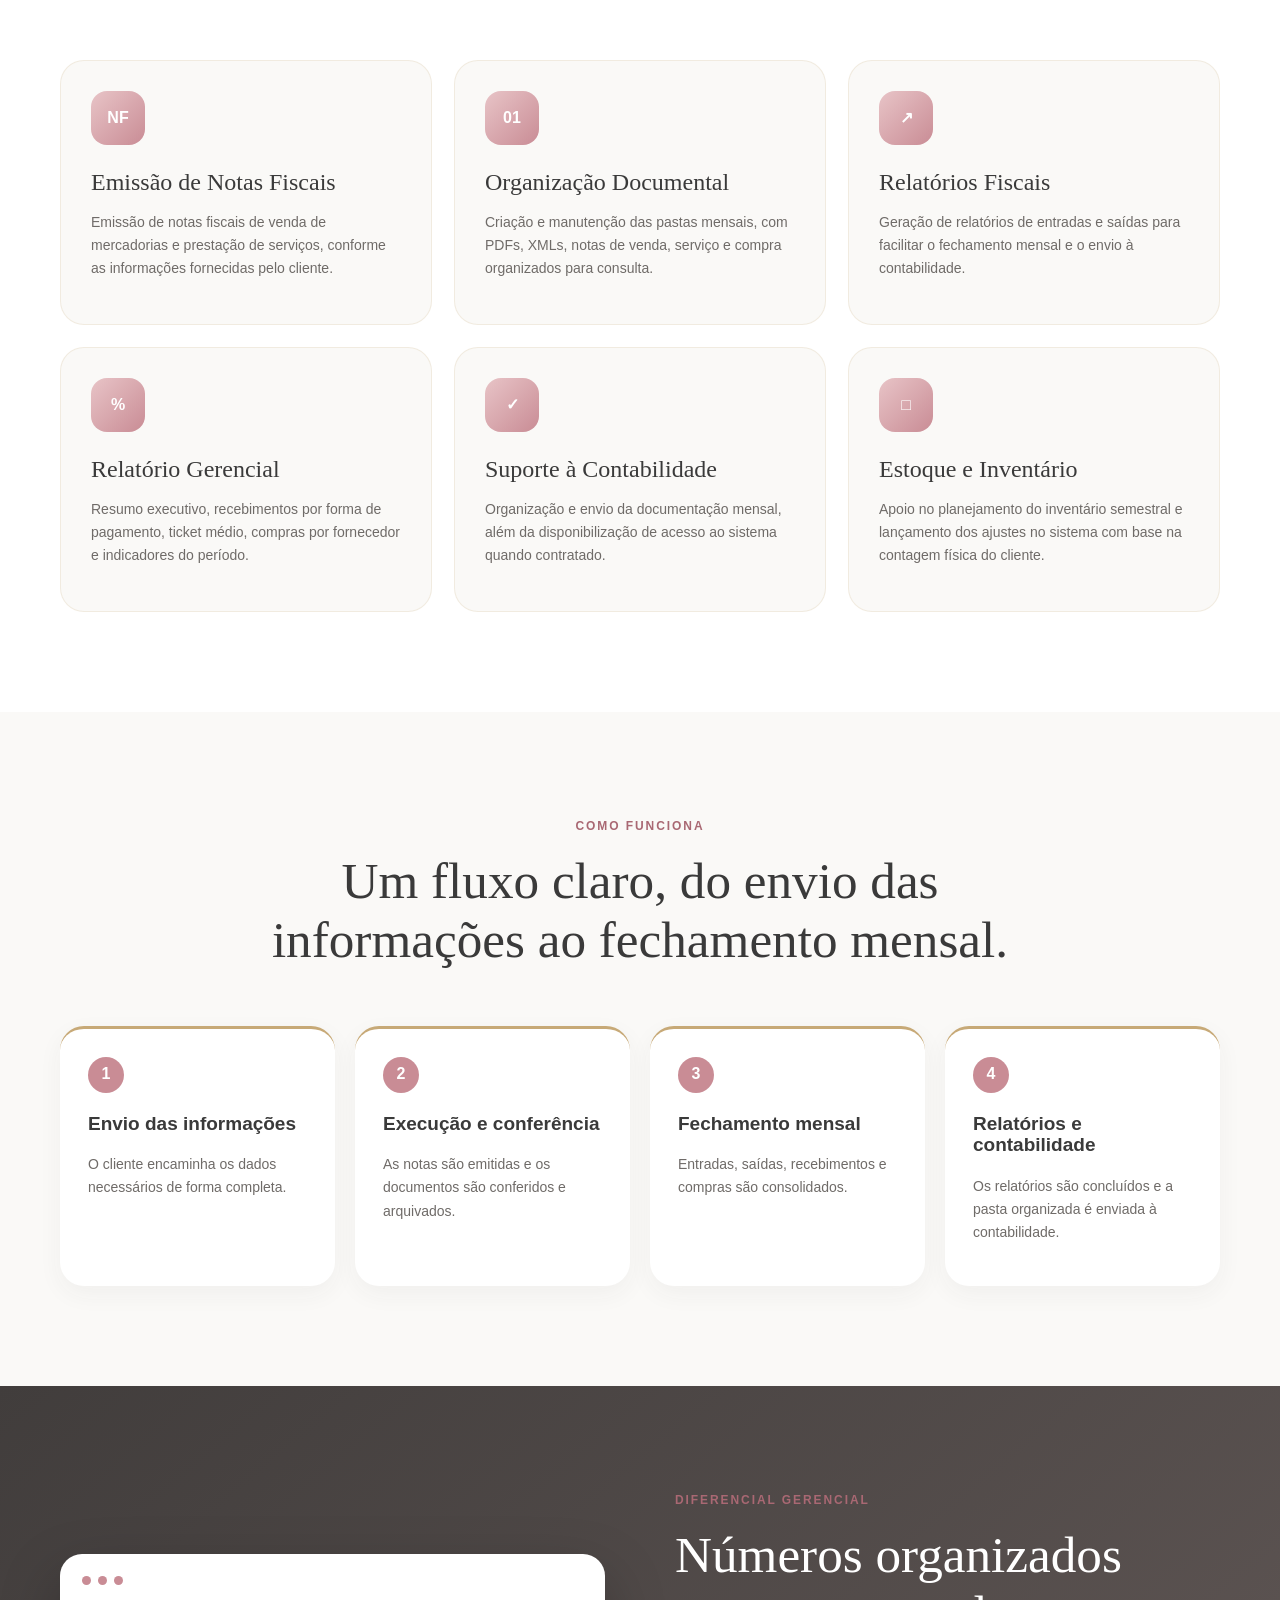
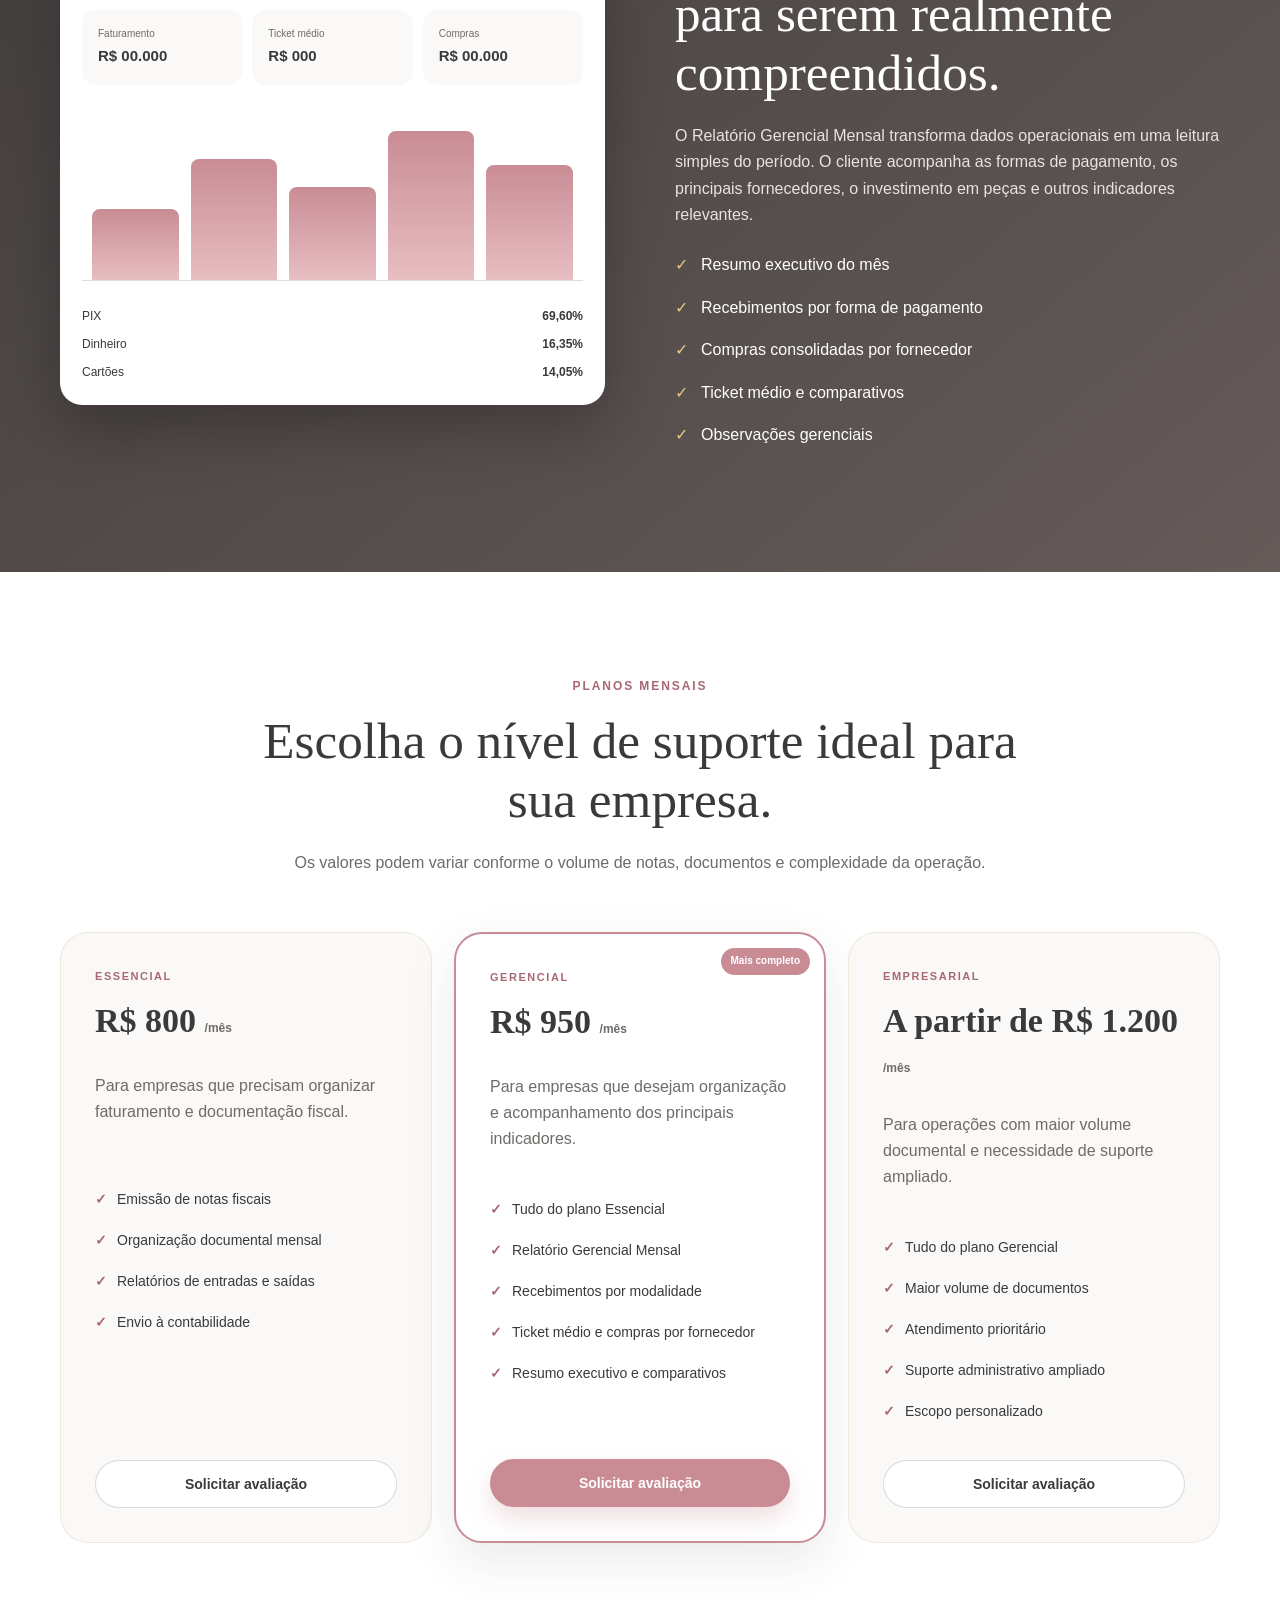
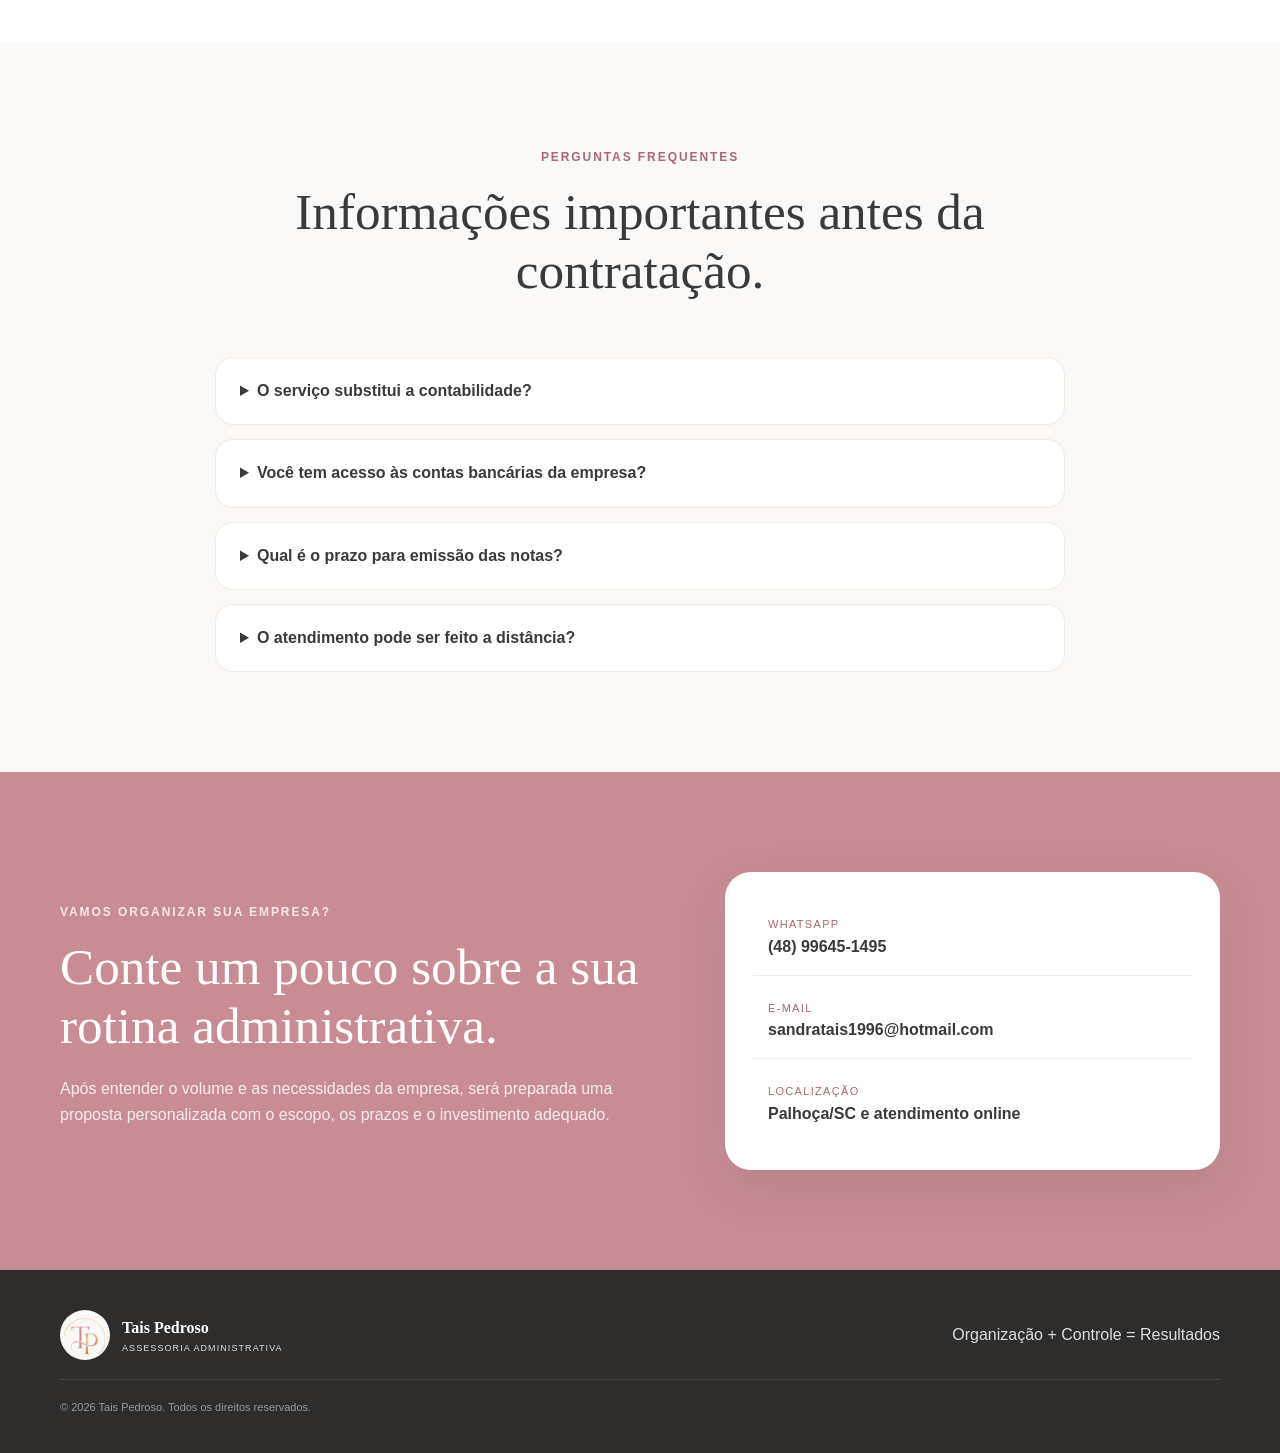
==== commit 19d0f445: "Update index.html whatsapp button" ====
--- a/assessoria/index.html
+++ b/assessoria/index.html
@@ -9,6 +9,18 @@
   <link rel="icon" href="assets/favicon.png">
   <link rel="stylesheet" href="styles.css">
 </head>
+  <a
+  href="https://wa.me/5548996451495?text=Olá!%20Vim%20pelo%20site%20da%20TP%20Assessoria."
+  class="whatsapp-float"
+  target="_blank"
+  rel="noopener noreferrer"
+  aria-label="Falar com a TP Assessoria pelo WhatsApp"
+>
+  <svg viewBox="0 0 32 32" aria-hidden="true">
+    <path d="M16 3C8.83 3 3 8.61 3 15.5c0 2.42.72 4.77 2.08 6.77L3.7 29l7.03-1.31A13.4 13.4 0 0 0 16 28.75c7.17 0 13-5.61 13-12.5S23.17 3 16 3zm0 23.5c-1.75 0-3.47-.44-4.98-1.28l-.36-.2-4.17.78.82-3.96-.23-.37a10.9 10.9 0 0 1-1.83-6.02C5.25 9.82 10.07 5.25 16 5.25s10.75 4.57 10.75 10.2S21.93 26.5 16 26.5z"/>
+    <path d="M21.9 18.6c-.32-.16-1.88-.9-2.17-1-.29-.1-.5-.16-.71.16-.21.31-.82 1-.99 1.2-.18.21-.36.23-.67.08-1.84-.89-3.05-1.59-4.28-3.61-.32-.54.32-.5.92-1.67.1-.21.05-.39-.03-.55-.08-.16-.71-1.64-.97-2.25-.26-.62-.52-.53-.71-.54h-.61c-.21 0-.55.08-.84.39-.29.31-1.1 1.04-1.1 2.53 0 1.49 1.13 2.93 1.29 3.13.16.21 2.22 3.27 5.38 4.59 2 .84 2.78.91 3.78.77 1.15-.17 1.88-1.14 2.14-2.25.26-1.1.26-2.05.18-2.25-.08-.18-.29-.28-.61-.43z"/>
+  </svg>
+</a>
 <body>
   <header class="topbar" id="inicio">
     <div class="container nav-wrap">
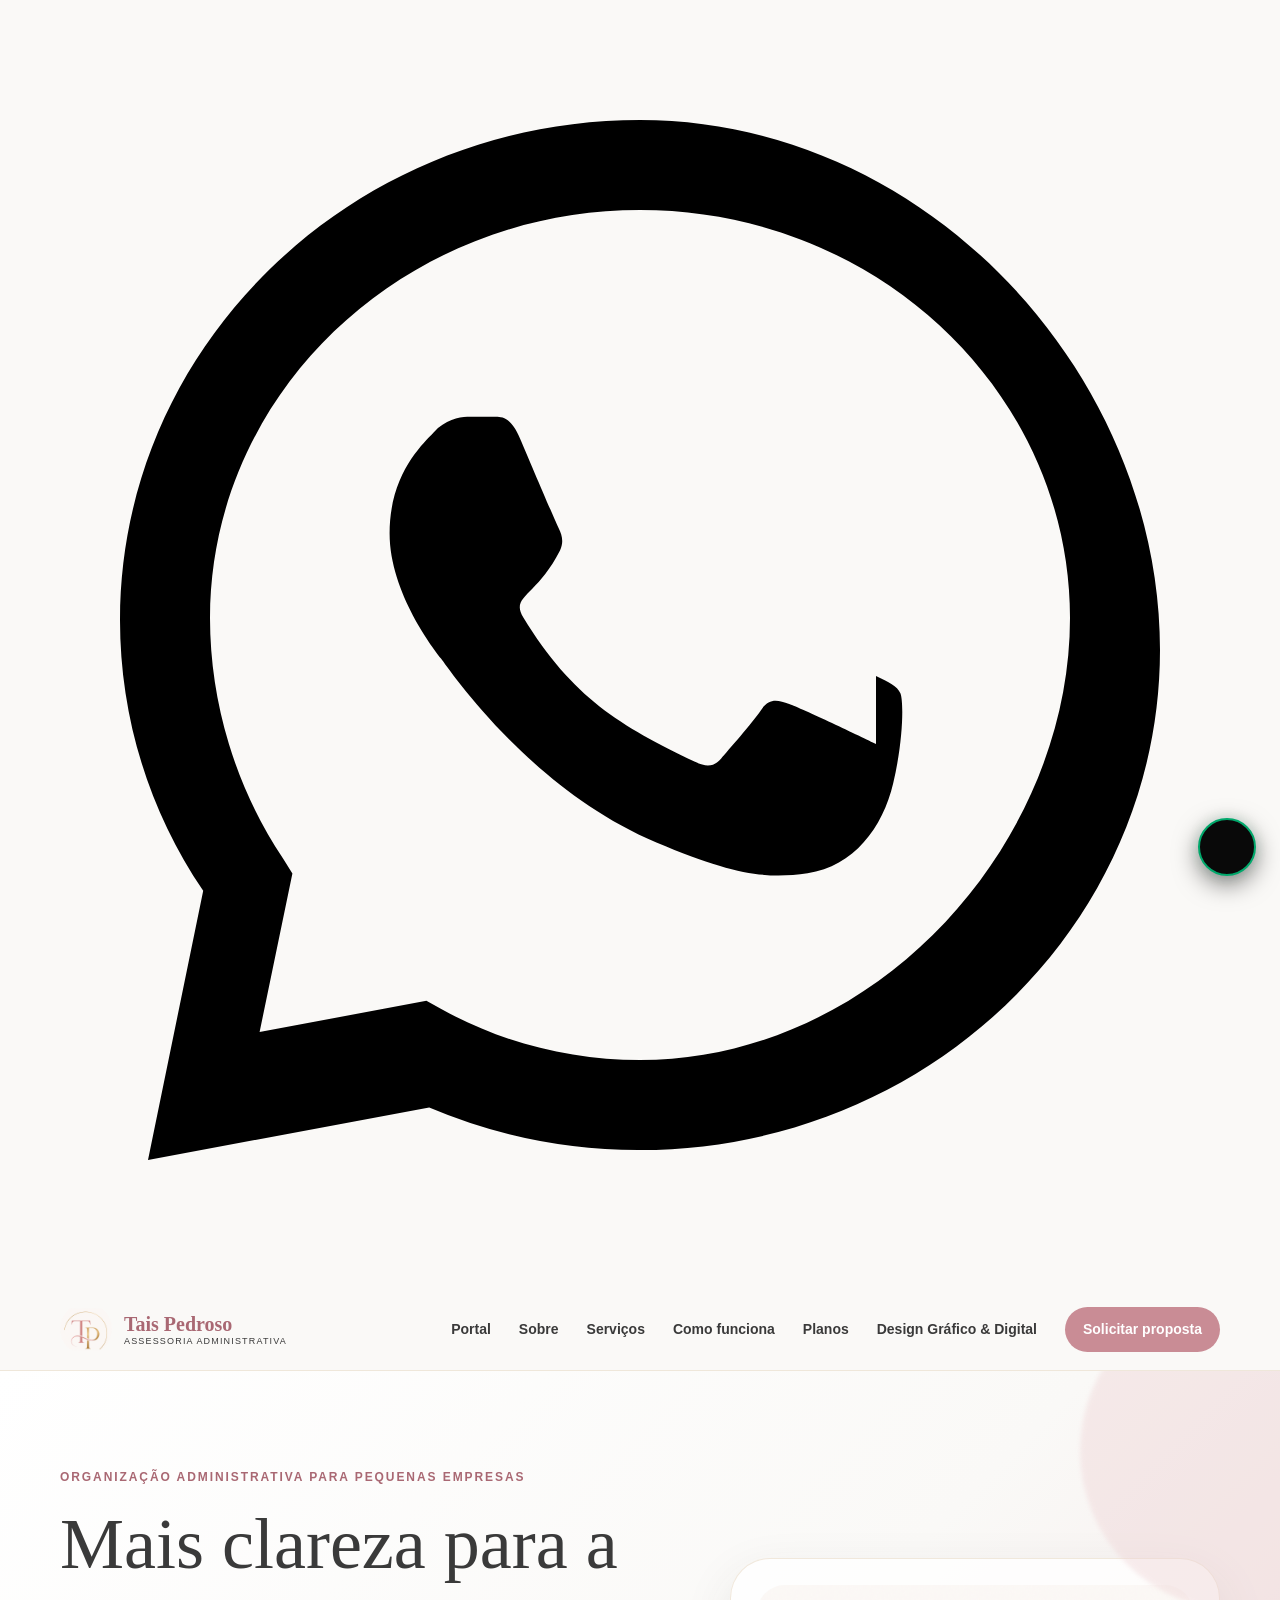
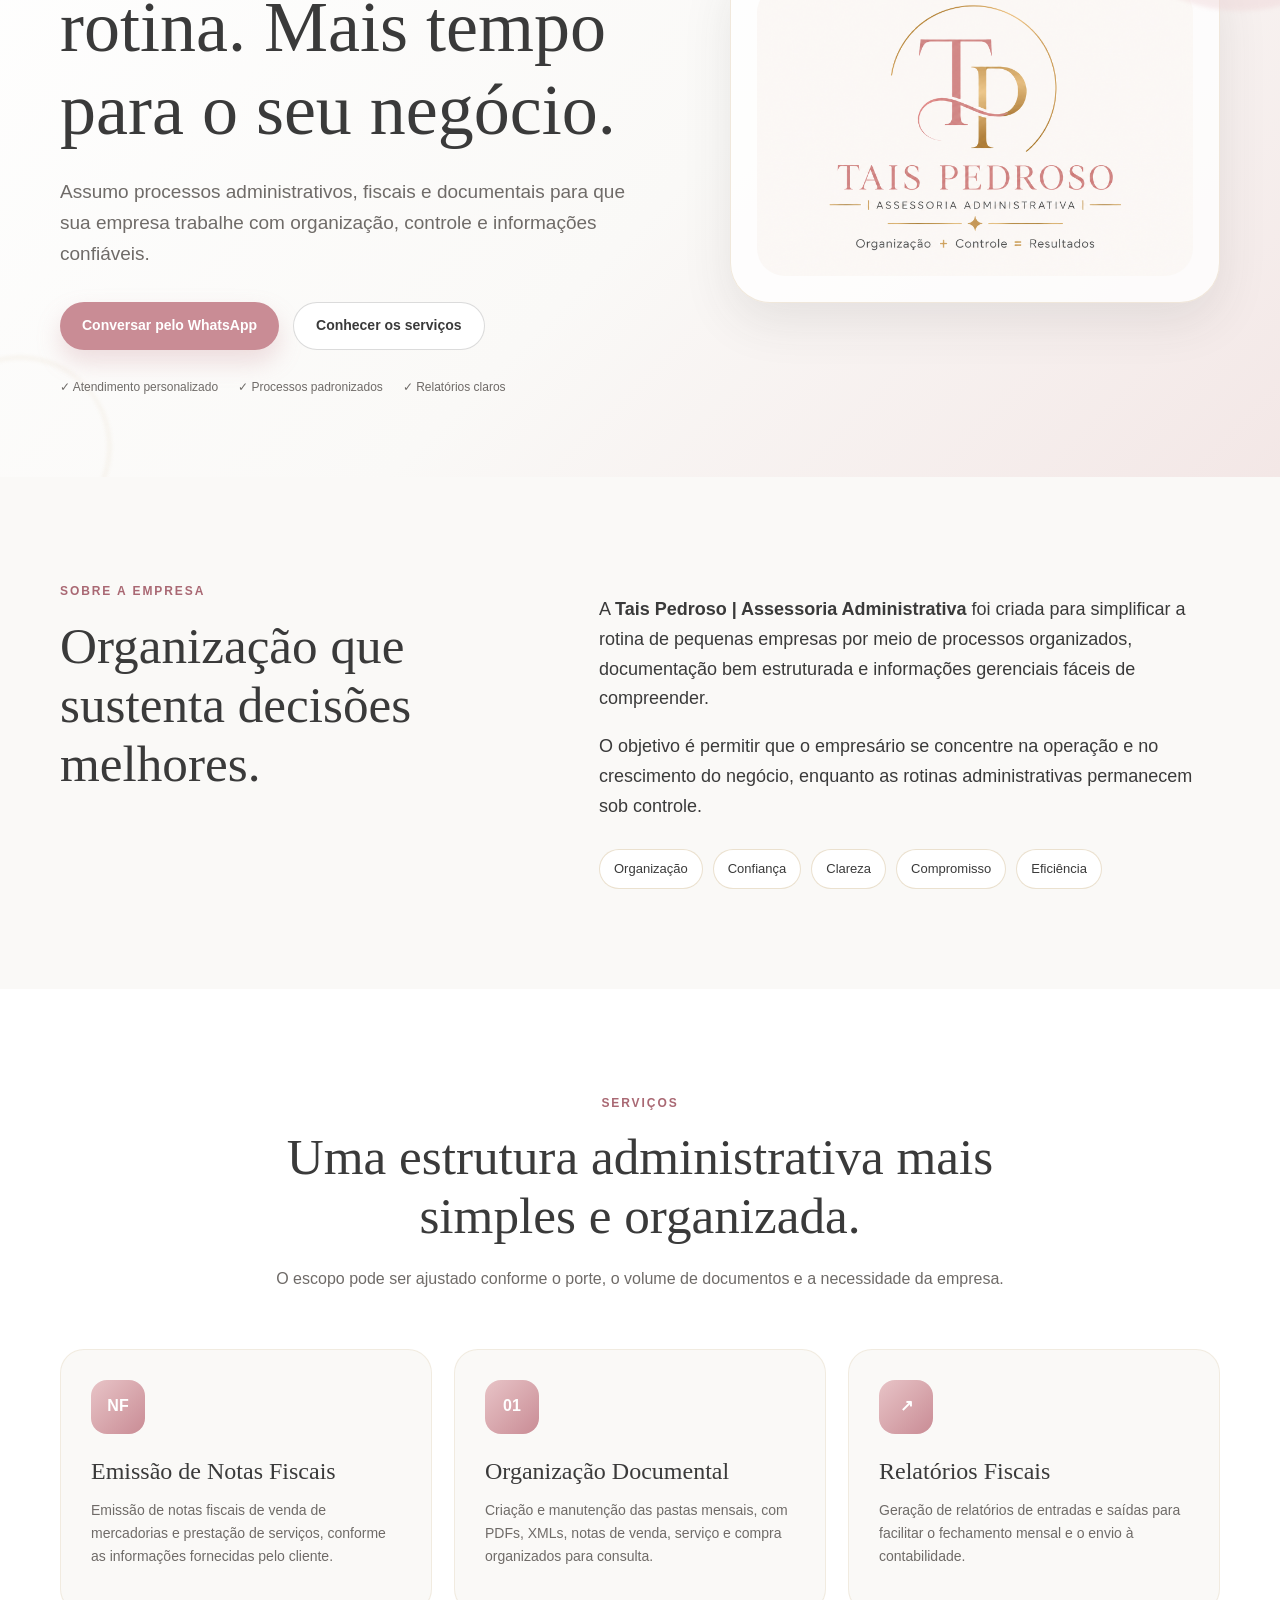
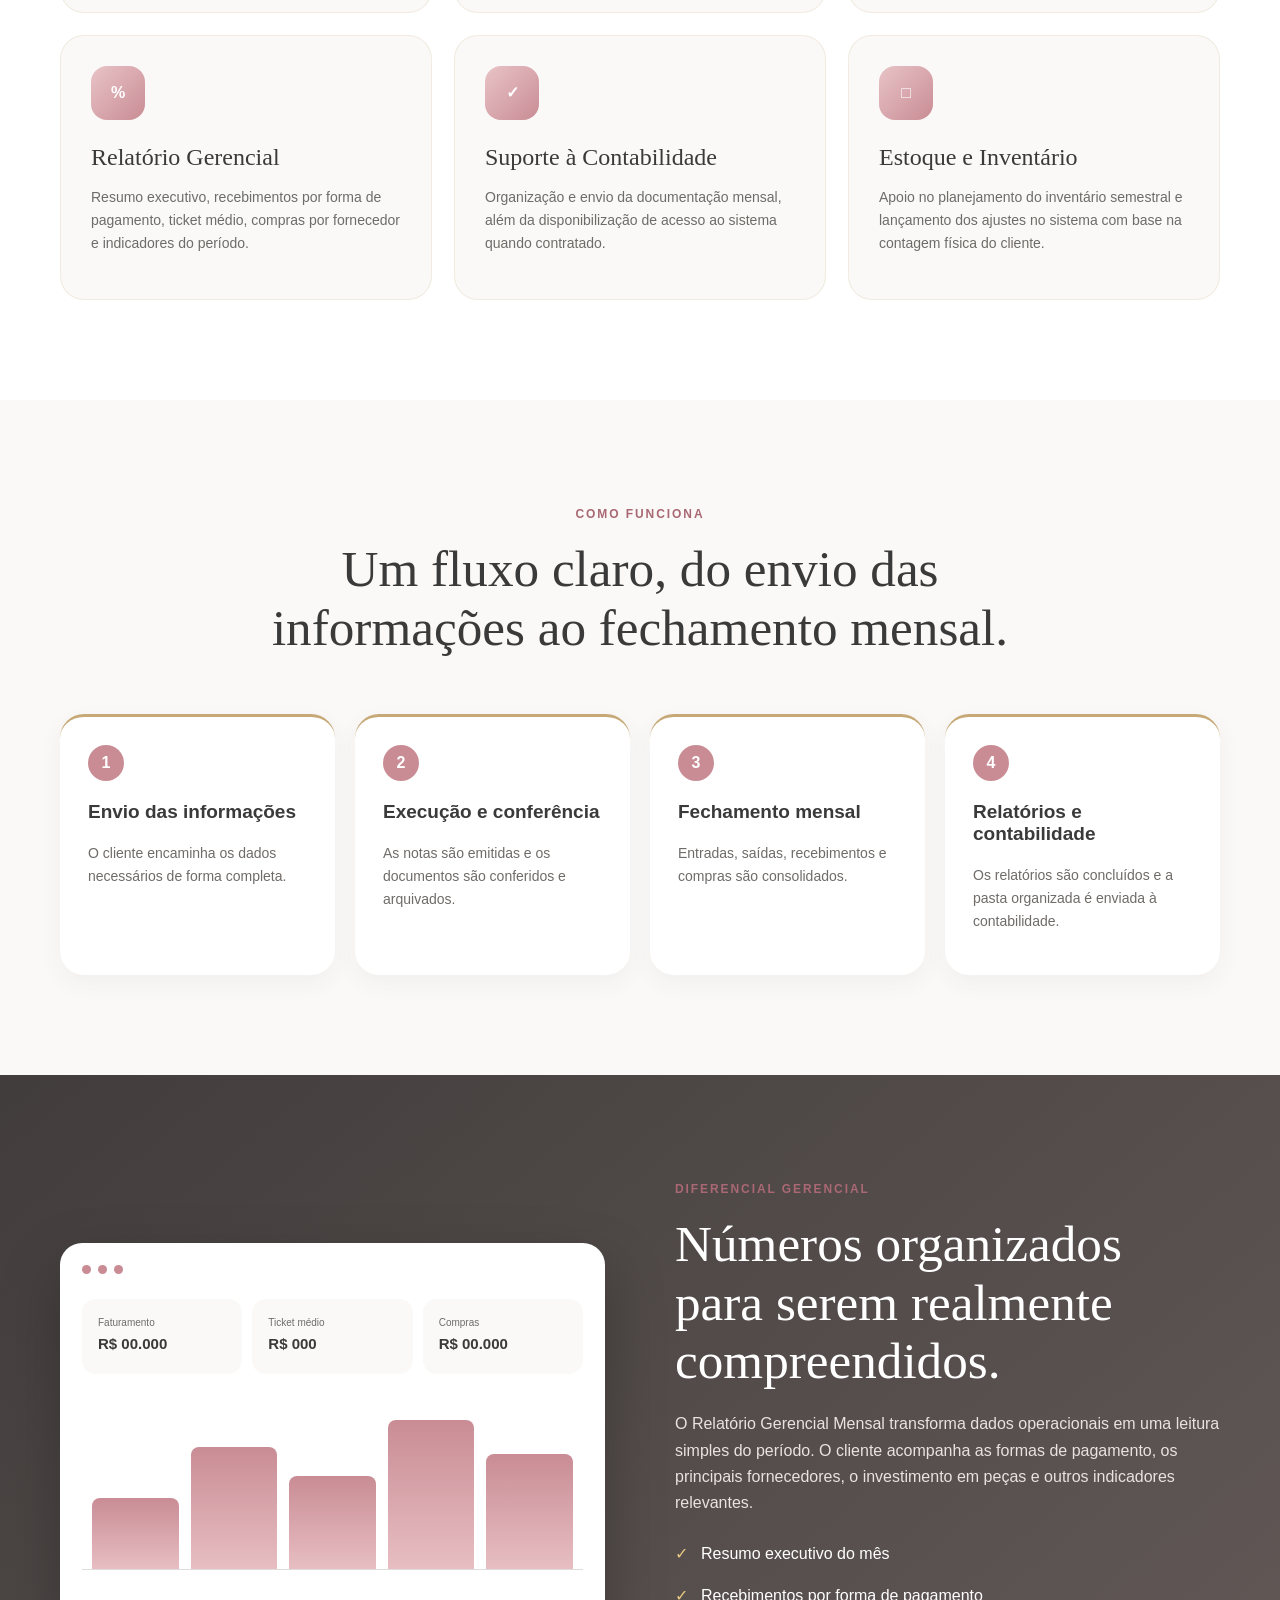
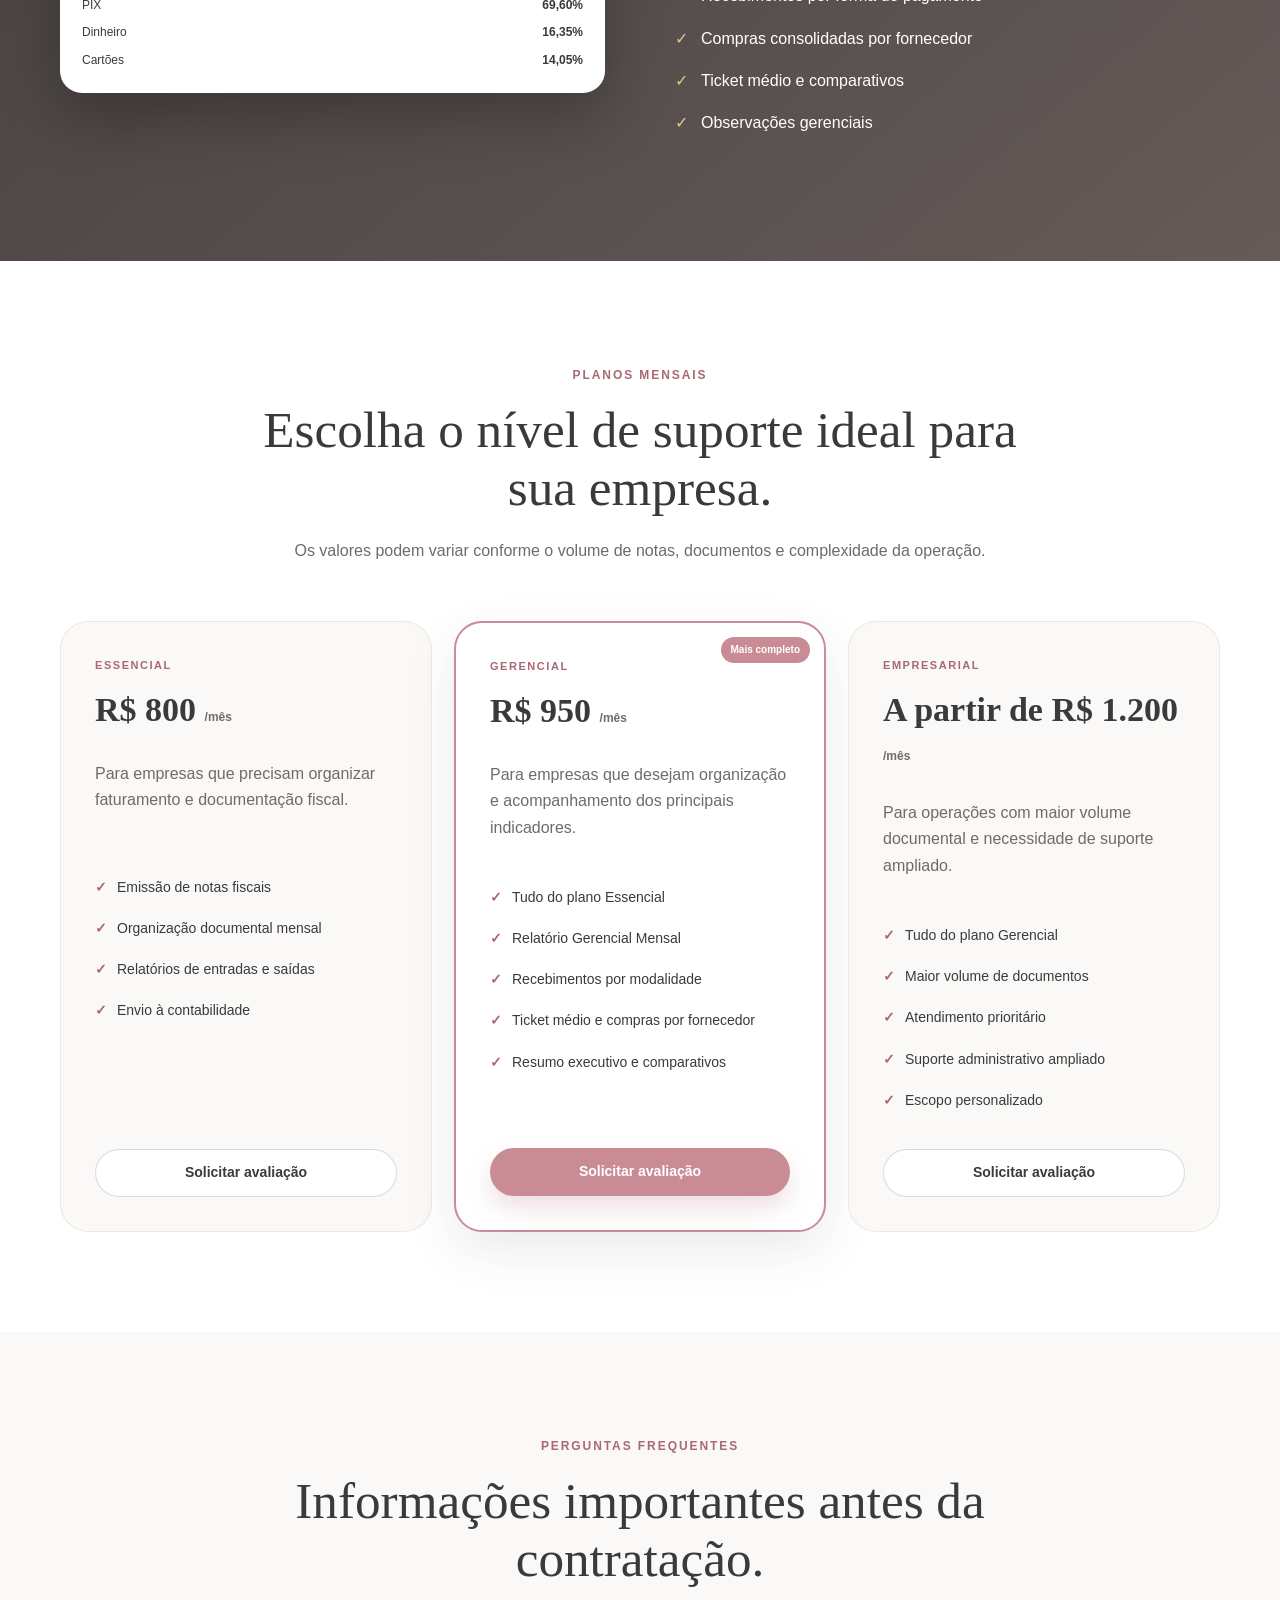
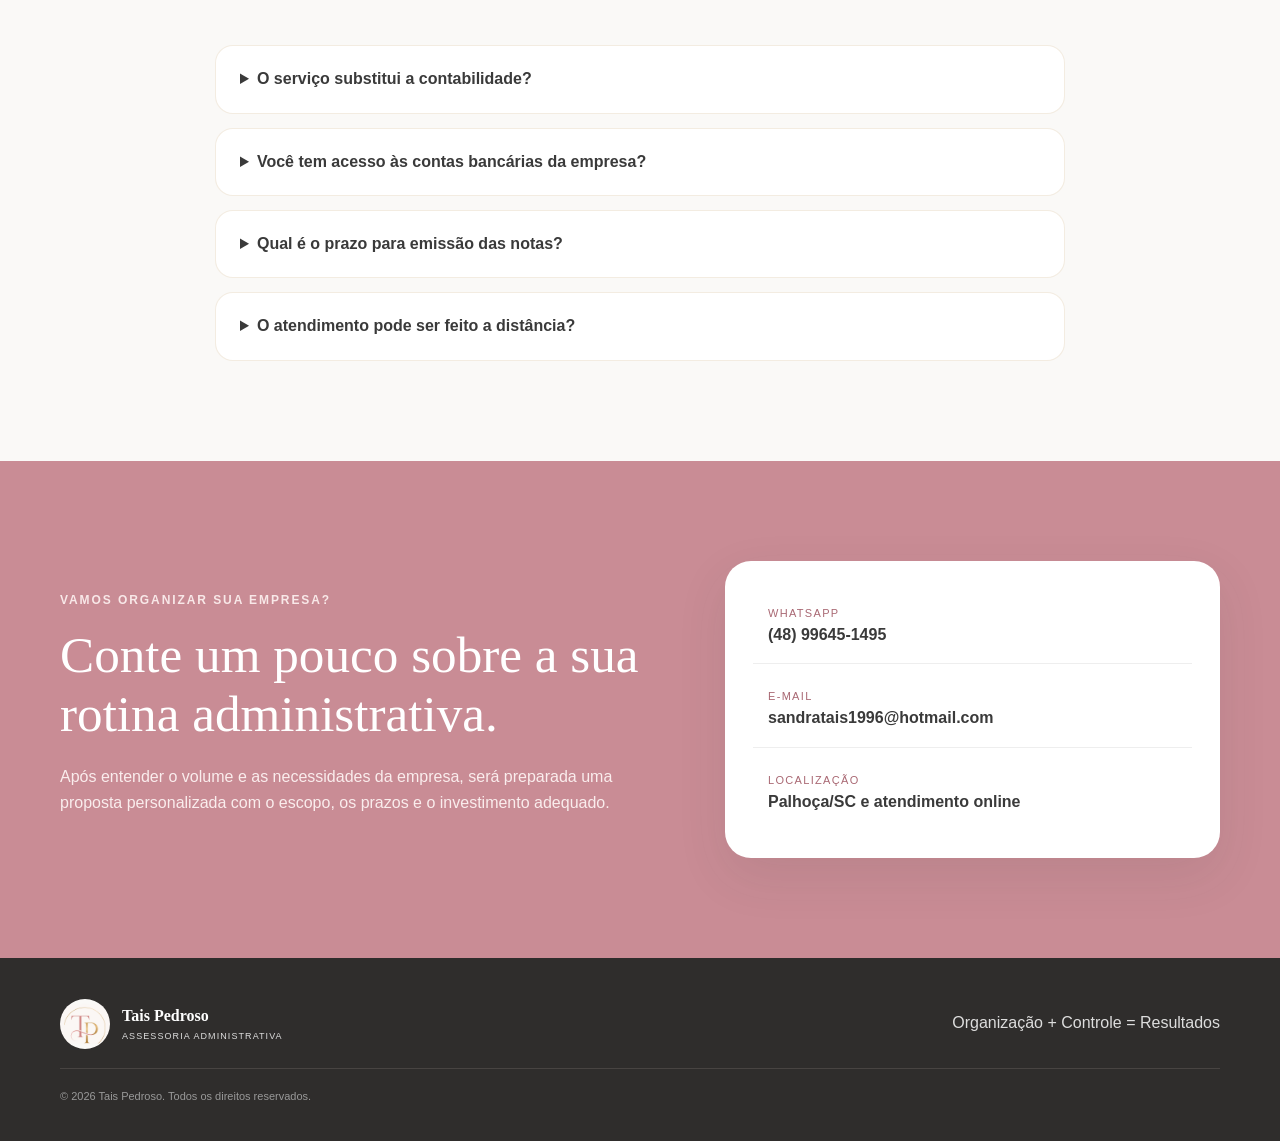
==== commit 2742b566: "Refactor WhatsApp link in index.html" ====
--- a/assessoria/index.html
+++ b/assessoria/index.html
@@ -9,13 +9,7 @@
   <link rel="icon" href="assets/favicon.png">
   <link rel="stylesheet" href="styles.css">
 </head>
-  <a
-  href="https://wa.me/5548996451495?text=Olá!%20Vim%20pelo%20site%20da%20TP%20Assessoria."
-  class="whatsapp-float"
-  target="_blank"
-  rel="noopener noreferrer"
-  aria-label="Falar com a TP Assessoria pelo WhatsApp"
->
+ 
   <svg viewBox="0 0 32 32" aria-hidden="true">
     <path d="M16 3C8.83 3 3 8.61 3 15.5c0 2.42.72 4.77 2.08 6.77L3.7 29l7.03-1.31A13.4 13.4 0 0 0 16 28.75c7.17 0 13-5.61 13-12.5S23.17 3 16 3zm0 23.5c-1.75 0-3.47-.44-4.98-1.28l-.36-.2-4.17.78.82-3.96-.23-.37a10.9 10.9 0 0 1-1.83-6.02C5.25 9.82 10.07 5.25 16 5.25s10.75 4.57 10.75 10.2S21.93 26.5 16 26.5z"/>
     <path d="M21.9 18.6c-.32-.16-1.88-.9-2.17-1-.29-.1-.5-.16-.71.16-.21.31-.82 1-.99 1.2-.18.21-.36.23-.67.08-1.84-.89-3.05-1.59-4.28-3.61-.32-.54.32-.5.92-1.67.1-.21.05-.39-.03-.55-.08-.16-.71-1.64-.97-2.25-.26-.62-.52-.53-.71-.54h-.61c-.21 0-.55.08-.84.39-.29.31-1.1 1.04-1.1 2.53 0 1.49 1.13 2.93 1.29 3.13.16.21 2.22 3.27 5.38 4.59 2 .84 2.78.91 3.78.77 1.15-.17 1.88-1.14 2.14-2.25.26-1.1.26-2.05.18-2.25-.08-.18-.29-.28-.61-.43z"/>
@@ -251,7 +245,13 @@
     </div>
   </footer>
 
-  <a class="whatsapp-float" href="https://wa.me/5548996451495?text=Ol%C3%A1%2C%20Tais!%20Gostaria%20de%20conhecer%20seus%20servi%C3%A7os." aria-label="Conversar no WhatsApp" target="_blank" rel="noopener">WA</a>
+   <a
+  href="https://wa.me/5548996451495?text=Olá!%20Vim%20pelo%20site%20da%20TP%20Assessoria."
+  class="whatsapp-float"
+  target="_blank"
+  rel="noopener noreferrer"
+  aria-label="Falar com a TP Assessoria pelo WhatsApp"
+>
   <script src="script.js"></script>
 </body>
 </html>
--- a/assessoria/styles.css
+++ b/assessoria/styles.css
@@ -137,3 +137,62 @@
  .footer-brand{justify-content:center}
  .trust-row{display:grid}
 }
+
+/* BOTÃO FLUTUANTE WHATSAPP — DESIGN */
+
+.whatsapp-float {
+  position: fixed;
+  right: 24px;
+  bottom: 24px;
+
+  width: 58px;
+  height: 58px;
+
+  display: flex;
+  align-items: center;
+  justify-content: center;
+
+  background: #090909;
+  border: 2px solid #00A86B; /* verde esmeralda */
+  border-radius: 50%;
+
+  color: #00A86B;
+
+  box-shadow:
+    0 8px 25px rgba(0, 0, 0, 0.5),
+    0 0 16px rgba(0, 168, 107, 0.12);
+
+  z-index: 9999;
+
+  transition:
+    transform 0.25s ease,
+    background 0.25s ease,
+    box-shadow 0.25s ease;
+}
+
+.whatsapp-float svg {
+  width: 31px;
+  height: 31px;
+  fill: currentColor;
+}
+
+.whatsapp-float:hover {
+  transform: translateY(-4px) scale(1.06);
+
+  background: #00A86B;
+  color: #090909;
+
+  box-shadow:
+    0 12px 30px rgba(0, 0, 0, 0.55),
+    0 0 22px rgba(0, 168, 107, 0.35);
+}
+
+@media (max-width: 600px) {
+  .whatsapp-float {
+    right: 16px;
+    bottom: 16px;
+
+    width: 54px;
+    height: 54px;
+  }
+}
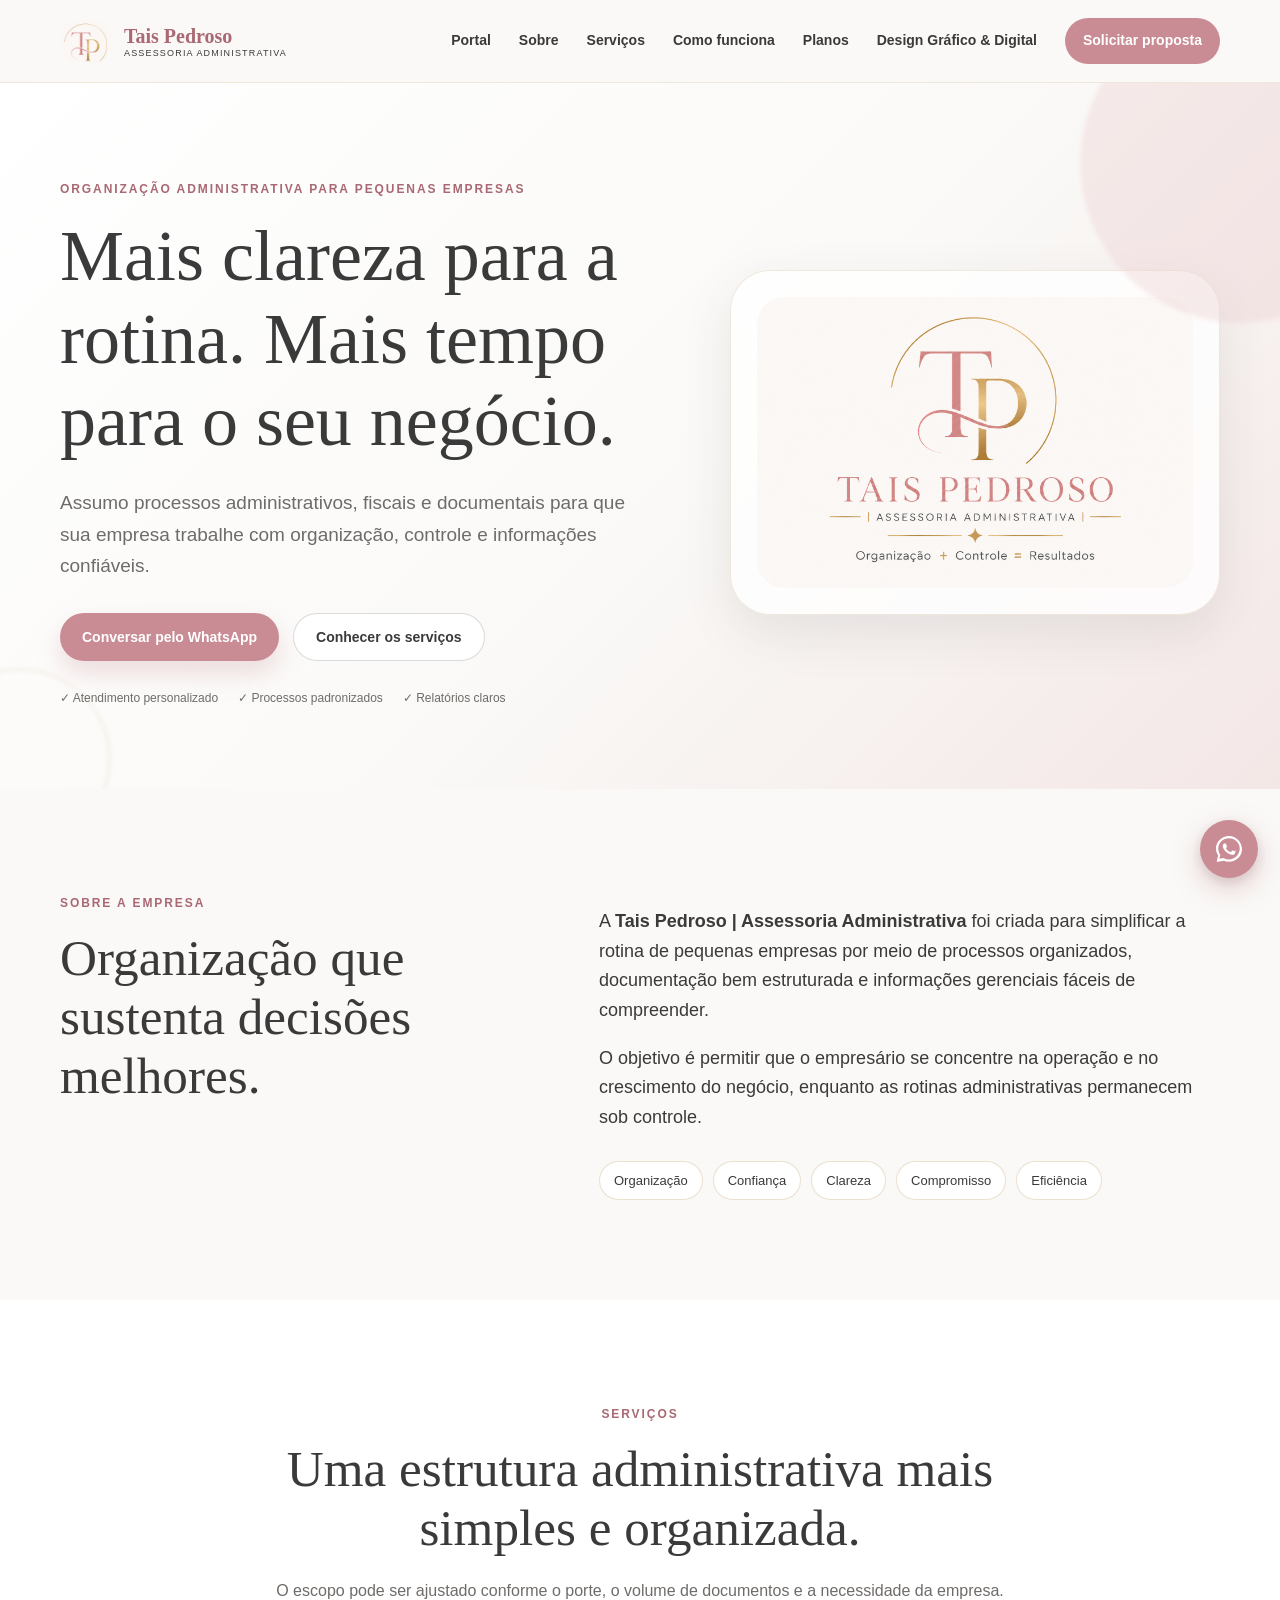
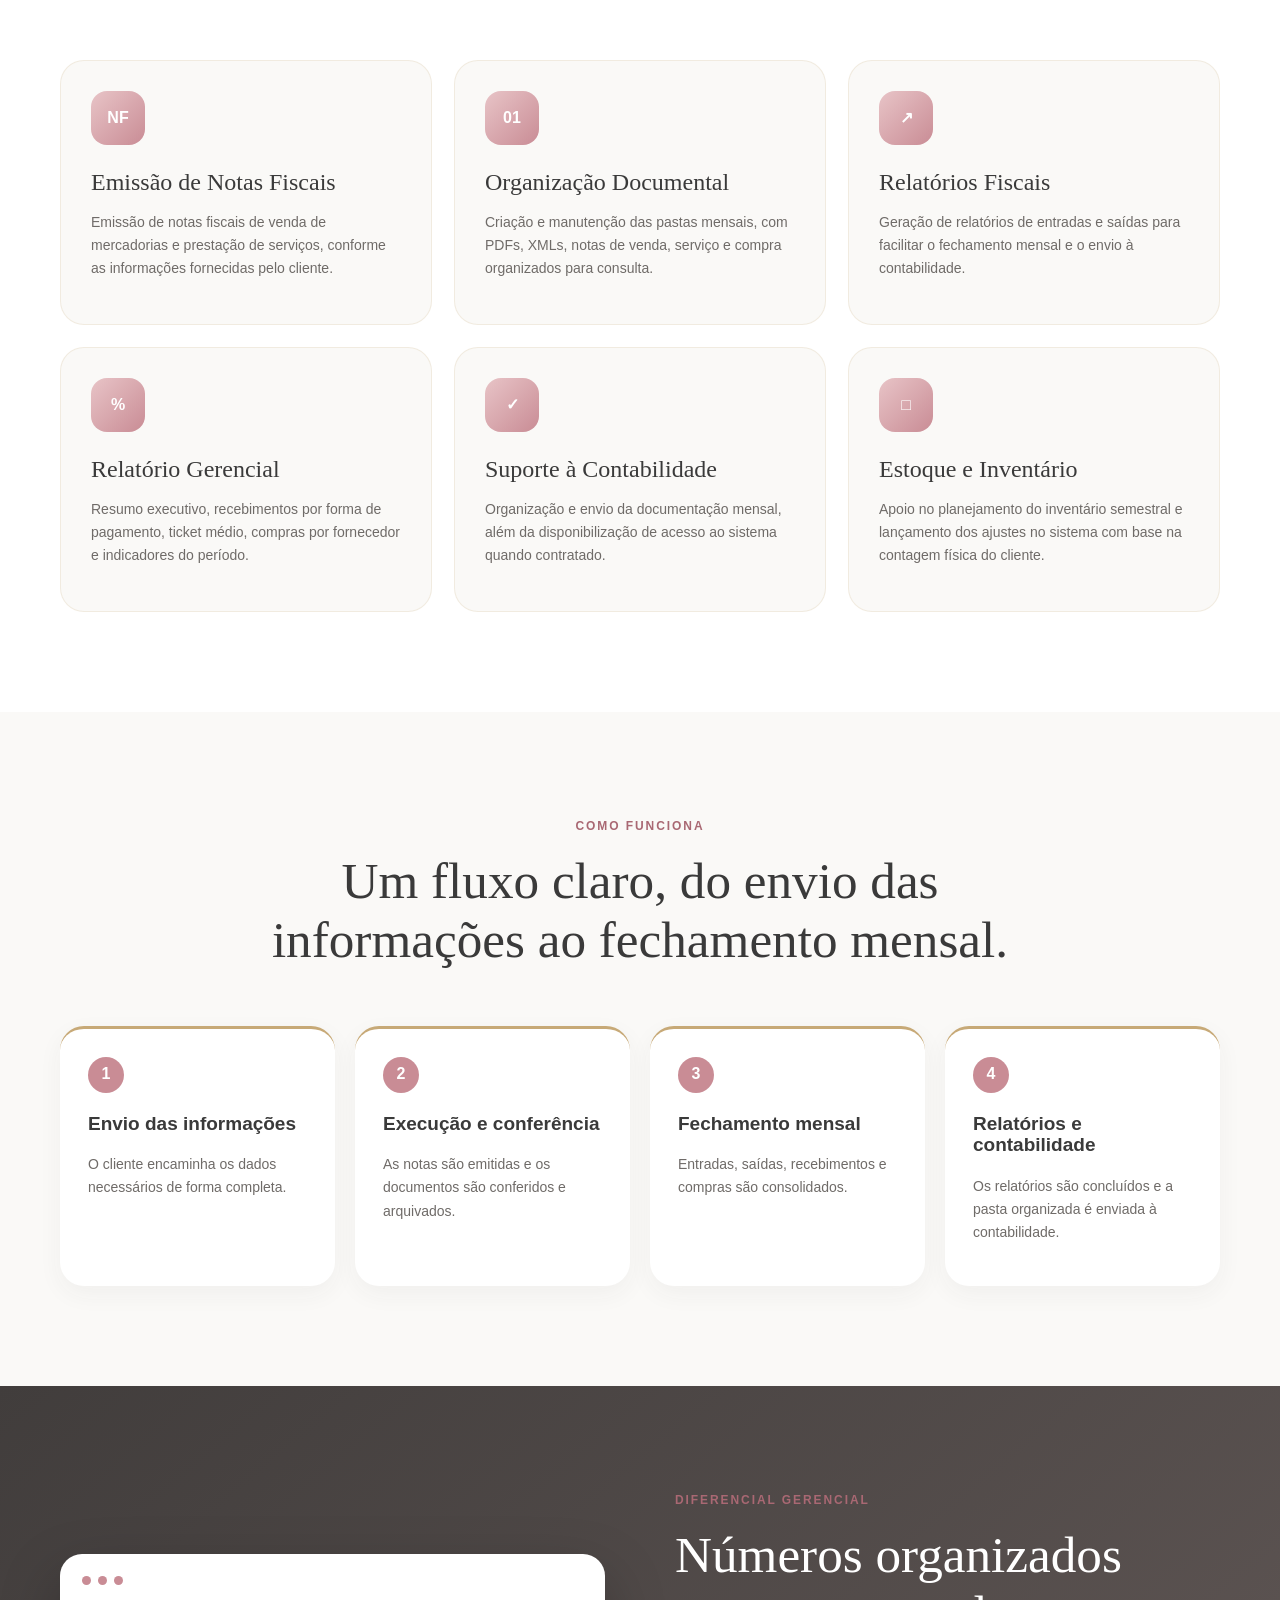
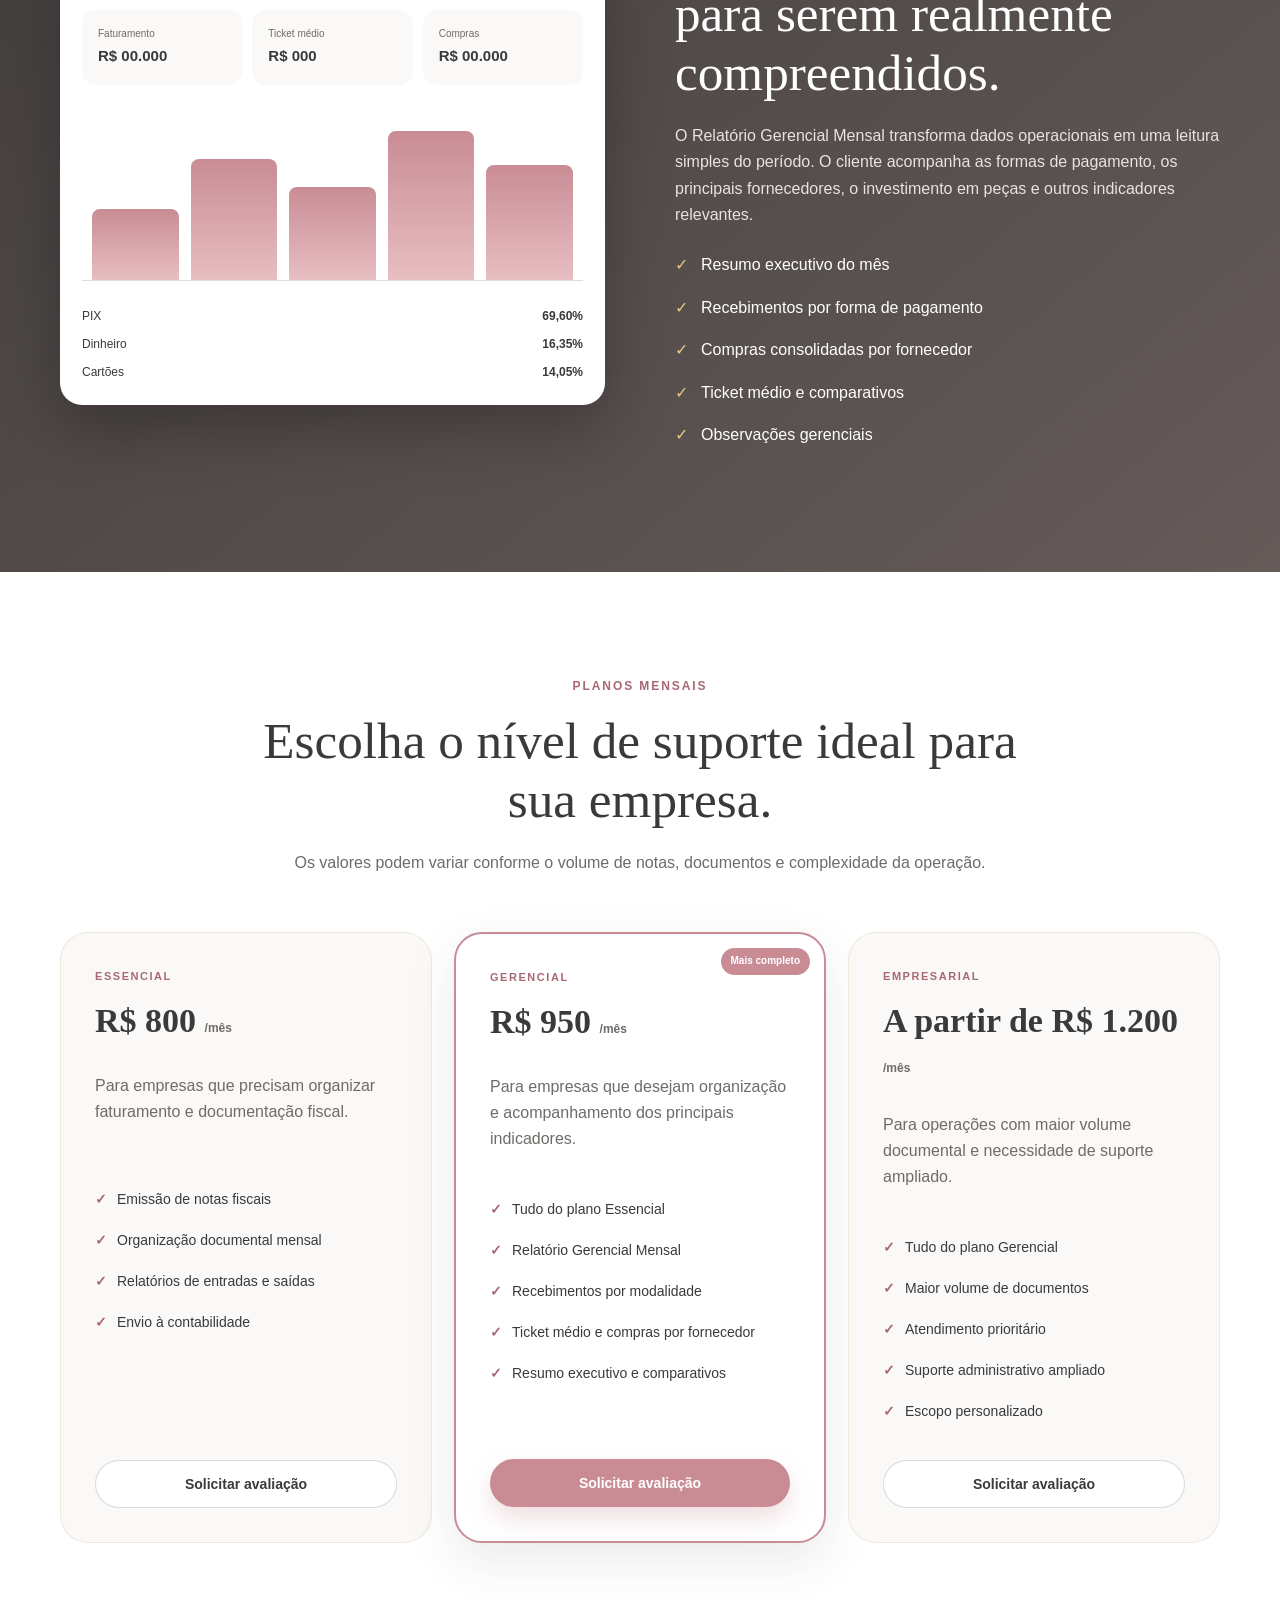
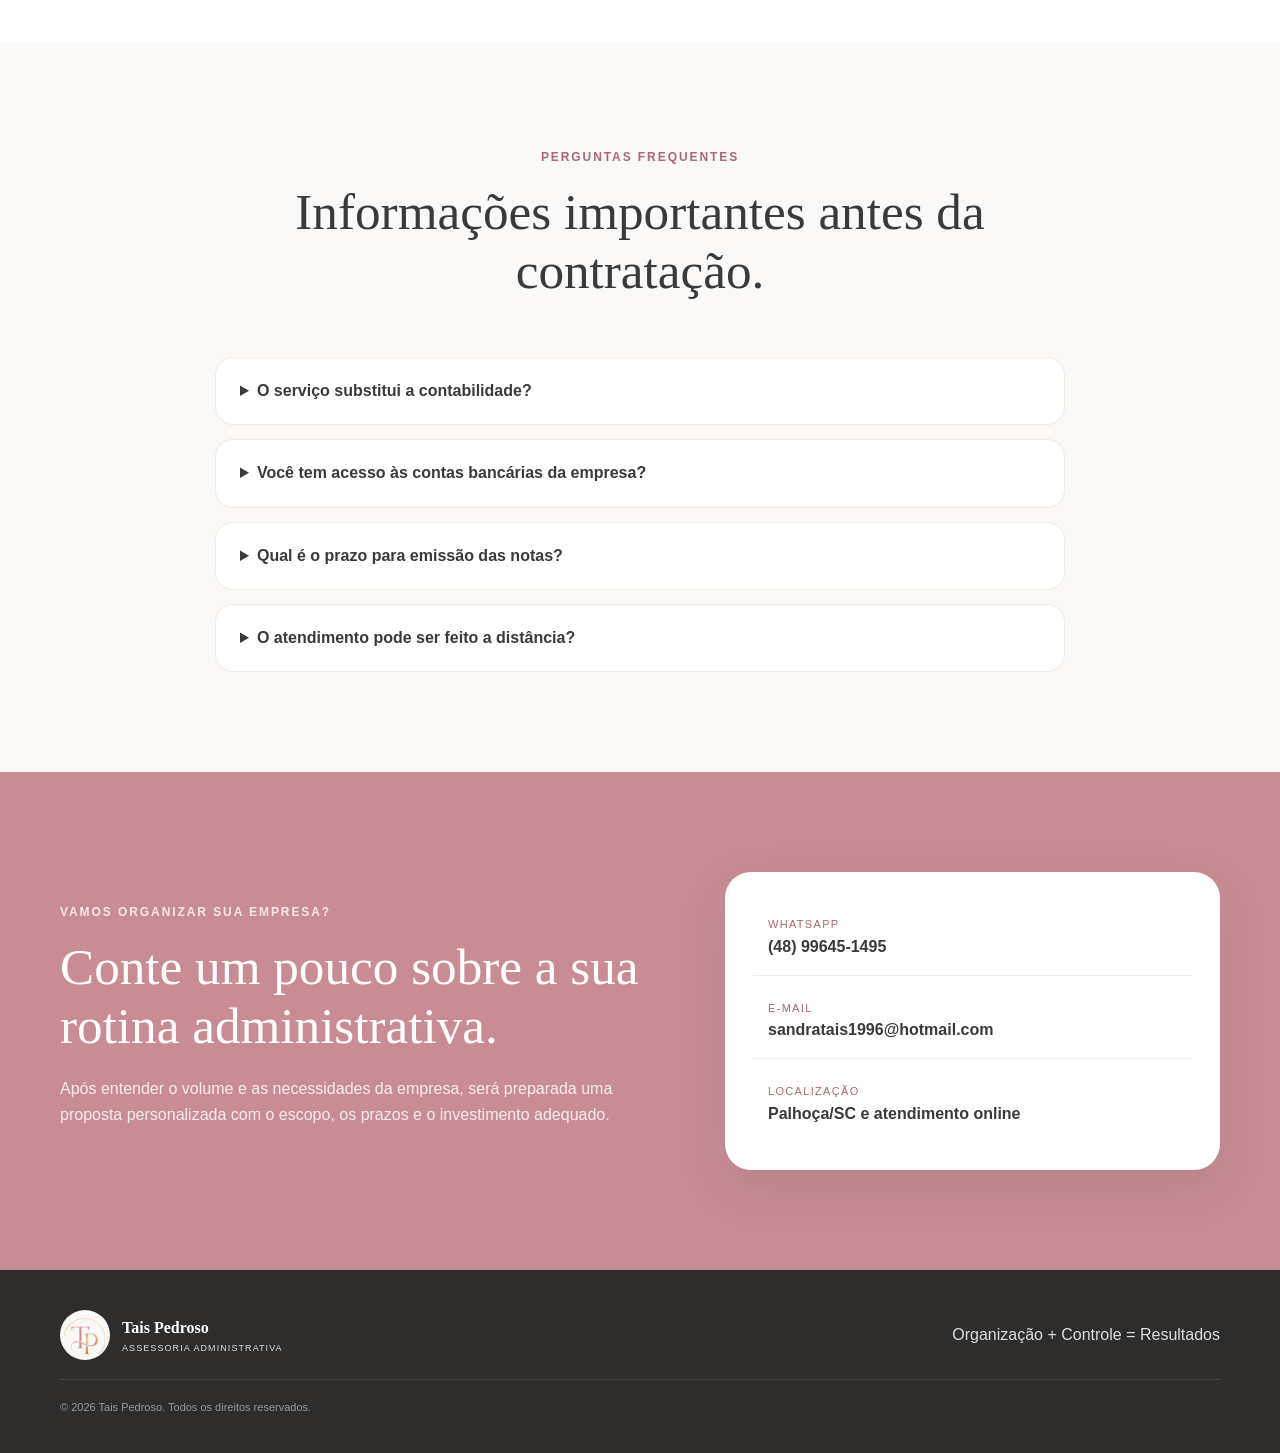
==== commit eae27941: "Add files via upload" ====
--- a/assessoria/index.html
+++ b/assessoria/index.html
@@ -9,12 +9,6 @@
   <link rel="icon" href="assets/favicon.png">
   <link rel="stylesheet" href="styles.css">
 </head>
- 
-  <svg viewBox="0 0 32 32" aria-hidden="true">
-    <path d="M16 3C8.83 3 3 8.61 3 15.5c0 2.42.72 4.77 2.08 6.77L3.7 29l7.03-1.31A13.4 13.4 0 0 0 16 28.75c7.17 0 13-5.61 13-12.5S23.17 3 16 3zm0 23.5c-1.75 0-3.47-.44-4.98-1.28l-.36-.2-4.17.78.82-3.96-.23-.37a10.9 10.9 0 0 1-1.83-6.02C5.25 9.82 10.07 5.25 16 5.25s10.75 4.57 10.75 10.2S21.93 26.5 16 26.5z"/>
-    <path d="M21.9 18.6c-.32-.16-1.88-.9-2.17-1-.29-.1-.5-.16-.71.16-.21.31-.82 1-.99 1.2-.18.21-.36.23-.67.08-1.84-.89-3.05-1.59-4.28-3.61-.32-.54.32-.5.92-1.67.1-.21.05-.39-.03-.55-.08-.16-.71-1.64-.97-2.25-.26-.62-.52-.53-.71-.54h-.61c-.21 0-.55.08-.84.39-.29.31-1.1 1.04-1.1 2.53 0 1.49 1.13 2.93 1.29 3.13.16.21 2.22 3.27 5.38 4.59 2 .84 2.78.91 3.78.77 1.15-.17 1.88-1.14 2.14-2.25.26-1.1.26-2.05.18-2.25-.08-.18-.29-.28-.61-.43z"/>
-  </svg>
-</a>
 <body>
   <header class="topbar" id="inicio">
     <div class="container nav-wrap">
@@ -244,14 +238,9 @@
       <p class="copyright">© <span id="year"></span> Tais Pedroso. Todos os direitos reservados.</p>
     </div>
   </footer>
-
-   <a
-  href="https://wa.me/5548996451495?text=Olá!%20Vim%20pelo%20site%20da%20TP%20Assessoria."
-  class="whatsapp-float"
-  target="_blank"
-  rel="noopener noreferrer"
-  aria-label="Falar com a TP Assessoria pelo WhatsApp"
->
+  <a class="whatsapp-float" href="https://wa.me/5548996451495?text=Ol%C3%A1%2C%20Tais!%20Vim%20pelo%20site%20da%20TP%20Assessoria." aria-label="Conversar com a TP Assessoria no WhatsApp" target="_blank" rel="noopener noreferrer">
+    <svg viewBox="0 0 32 32" aria-hidden="true"><path d="M16 3C8.83 3 3 8.61 3 15.5c0 2.42.72 4.77 2.08 6.77L3.7 29l7.03-1.31A13.4 13.4 0 0 0 16 28.75c7.17 0 13-5.61 13-12.5S23.17 3 16 3zm0 23.5c-1.75 0-3.47-.44-4.98-1.28l-.36-.2-4.17.78.82-3.96-.23-.37a10.9 10.9 0 0 1-1.83-6.02C5.25 9.82 10.07 5.25 16 5.25s10.75 4.57 10.75 10.2S21.93 26.5 16 26.5z"/><path d="M21.9 18.6c-.32-.16-1.88-.9-2.17-1-.29-.1-.5-.16-.71.16-.21.31-.82 1-.99 1.2-.18.21-.36.23-.67.08-1.84-.89-3.05-1.59-4.28-3.61-.32-.54.32-.5.92-1.67.1-.21.05-.39-.03-.55-.08-.16-.71-1.64-.97-2.25-.26-.62-.52-.53-.71-.54h-.61c-.21 0-.55.08-.84.39-.29.31-1.1 1.04-1.1 2.53 0 1.49 1.13 2.93 1.29 3.13.16.21 2.22 3.27 5.38 4.59 2 .84 2.78.91 3.78.77 1.15-.17 1.88-1.14 2.14-2.25.26-1.1.26-2.05.18-2.25-.08-.18-.29-.28-.61-.43z"/></svg>
+  </a>
   <script src="script.js"></script>
 </body>
 </html>
--- a/assessoria/styles.css
+++ b/assessoria/styles.css
@@ -112,7 +112,7 @@
 .footer-brand{display:flex;align-items:center;gap:12px}.footer-brand img{width:50px;border-radius:50%}.footer-brand div{display:flex;flex-direction:column}.footer-brand strong{font-family:Georgia,serif;color:#fff}.footer-brand small{font-size:9px;letter-spacing:.12em;text-transform:uppercase}
 .copyright{grid-column:1/-1;font-size:11px;color:#999;border-top:1px solid #484442;padding-top:18px;margin:0}
 
-.whatsapp-float{position:fixed;right:22px;bottom:22px;width:54px;height:54px;border-radius:50%;display:grid;place-items:center;background:#25D366;color:#fff;font-weight:800;box-shadow:0 12px 28px rgba(0,0,0,.18);z-index:40}
+
 .reveal{opacity:0;transform:translateY(20px);transition:opacity .65s ease,transform .65s ease}
 .reveal.visible{opacity:1;transform:none}
 
@@ -138,61 +138,9 @@
  .trust-row{display:grid}
 }
 
-/* BOTÃO FLUTUANTE WHATSAPP — DESIGN */
 
-.whatsapp-float {
-  position: fixed;
-  right: 24px;
-  bottom: 24px;
-
-  width: 58px;
-  height: 58px;
-
-  display: flex;
-  align-items: center;
-  justify-content: center;
-
-  background: #090909;
-  border: 2px solid #00A86B; /* verde esmeralda */
-  border-radius: 50%;
-
-  color: #00A86B;
-
-  box-shadow:
-    0 8px 25px rgba(0, 0, 0, 0.5),
-    0 0 16px rgba(0, 168, 107, 0.12);
-
-  z-index: 9999;
-
-  transition:
-    transform 0.25s ease,
-    background 0.25s ease,
-    box-shadow 0.25s ease;
-}
-
-.whatsapp-float svg {
-  width: 31px;
-  height: 31px;
-  fill: currentColor;
-}
-
-.whatsapp-float:hover {
-  transform: translateY(-4px) scale(1.06);
-
-  background: #00A86B;
-  color: #090909;
-
-  box-shadow:
-    0 12px 30px rgba(0, 0, 0, 0.55),
-    0 0 22px rgba(0, 168, 107, 0.35);
-}
-
-@media (max-width: 600px) {
-  .whatsapp-float {
-    right: 16px;
-    bottom: 16px;
-
-    width: 54px;
-    height: 54px;
-  }
-}
+/* WhatsApp flutuante — TP Assessoria */
+a.whatsapp-float{position:fixed;right:22px;bottom:22px;width:58px;height:58px;border-radius:50%;display:flex;align-items:center;justify-content:center;background:#C98C95;color:#fff;box-shadow:0 10px 28px rgba(201,140,149,.42),0 4px 12px rgba(0,0,0,.12);z-index:9999;transition:transform .25s ease,background .25s ease,box-shadow .25s ease}
+a.whatsapp-float svg{width:32px;height:32px;fill:currentColor;display:block}
+a.whatsapp-float:hover{background:#B97C86;transform:translateY(-3px) scale(1.05);box-shadow:0 14px 32px rgba(201,140,149,.52),0 5px 15px rgba(0,0,0,.14)}
+@media(max-width:620px){a.whatsapp-float{right:16px;bottom:16px;width:54px;height:54px}a.whatsapp-float svg{width:29px;height:29px}}
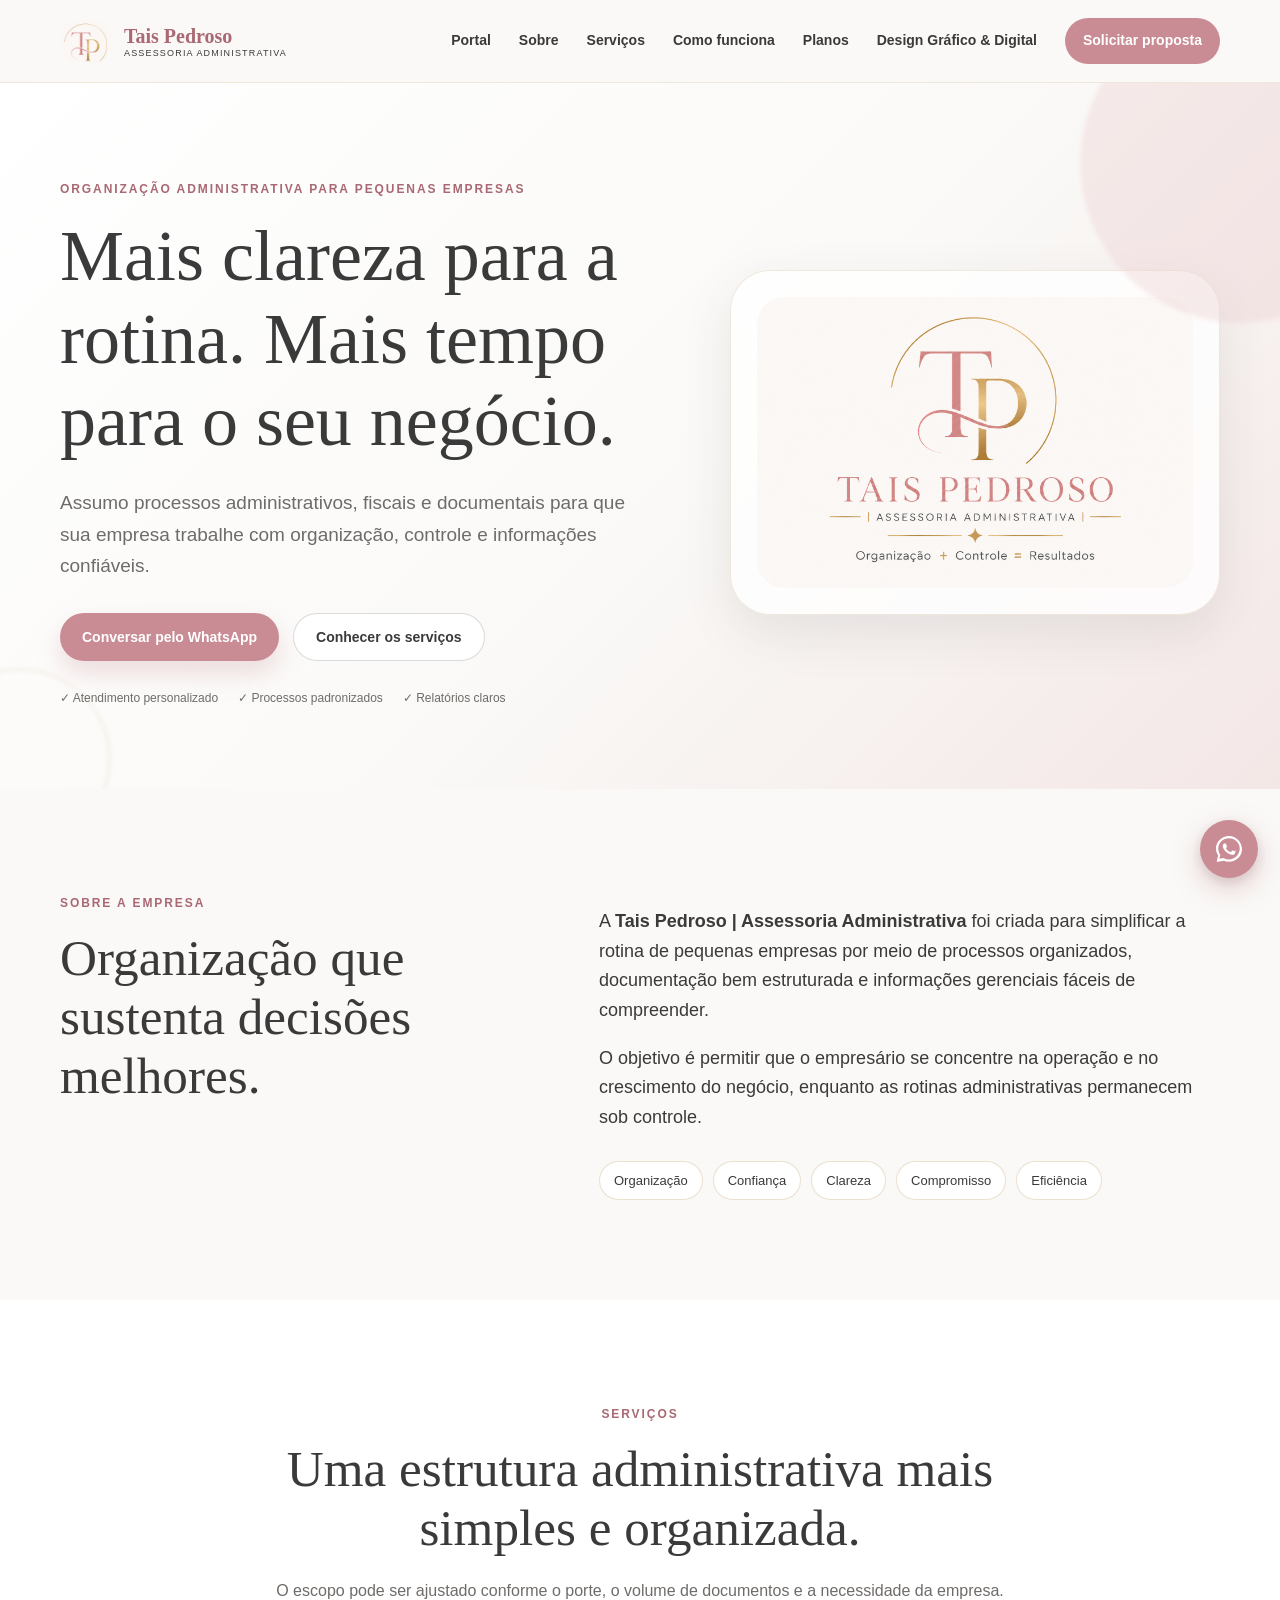
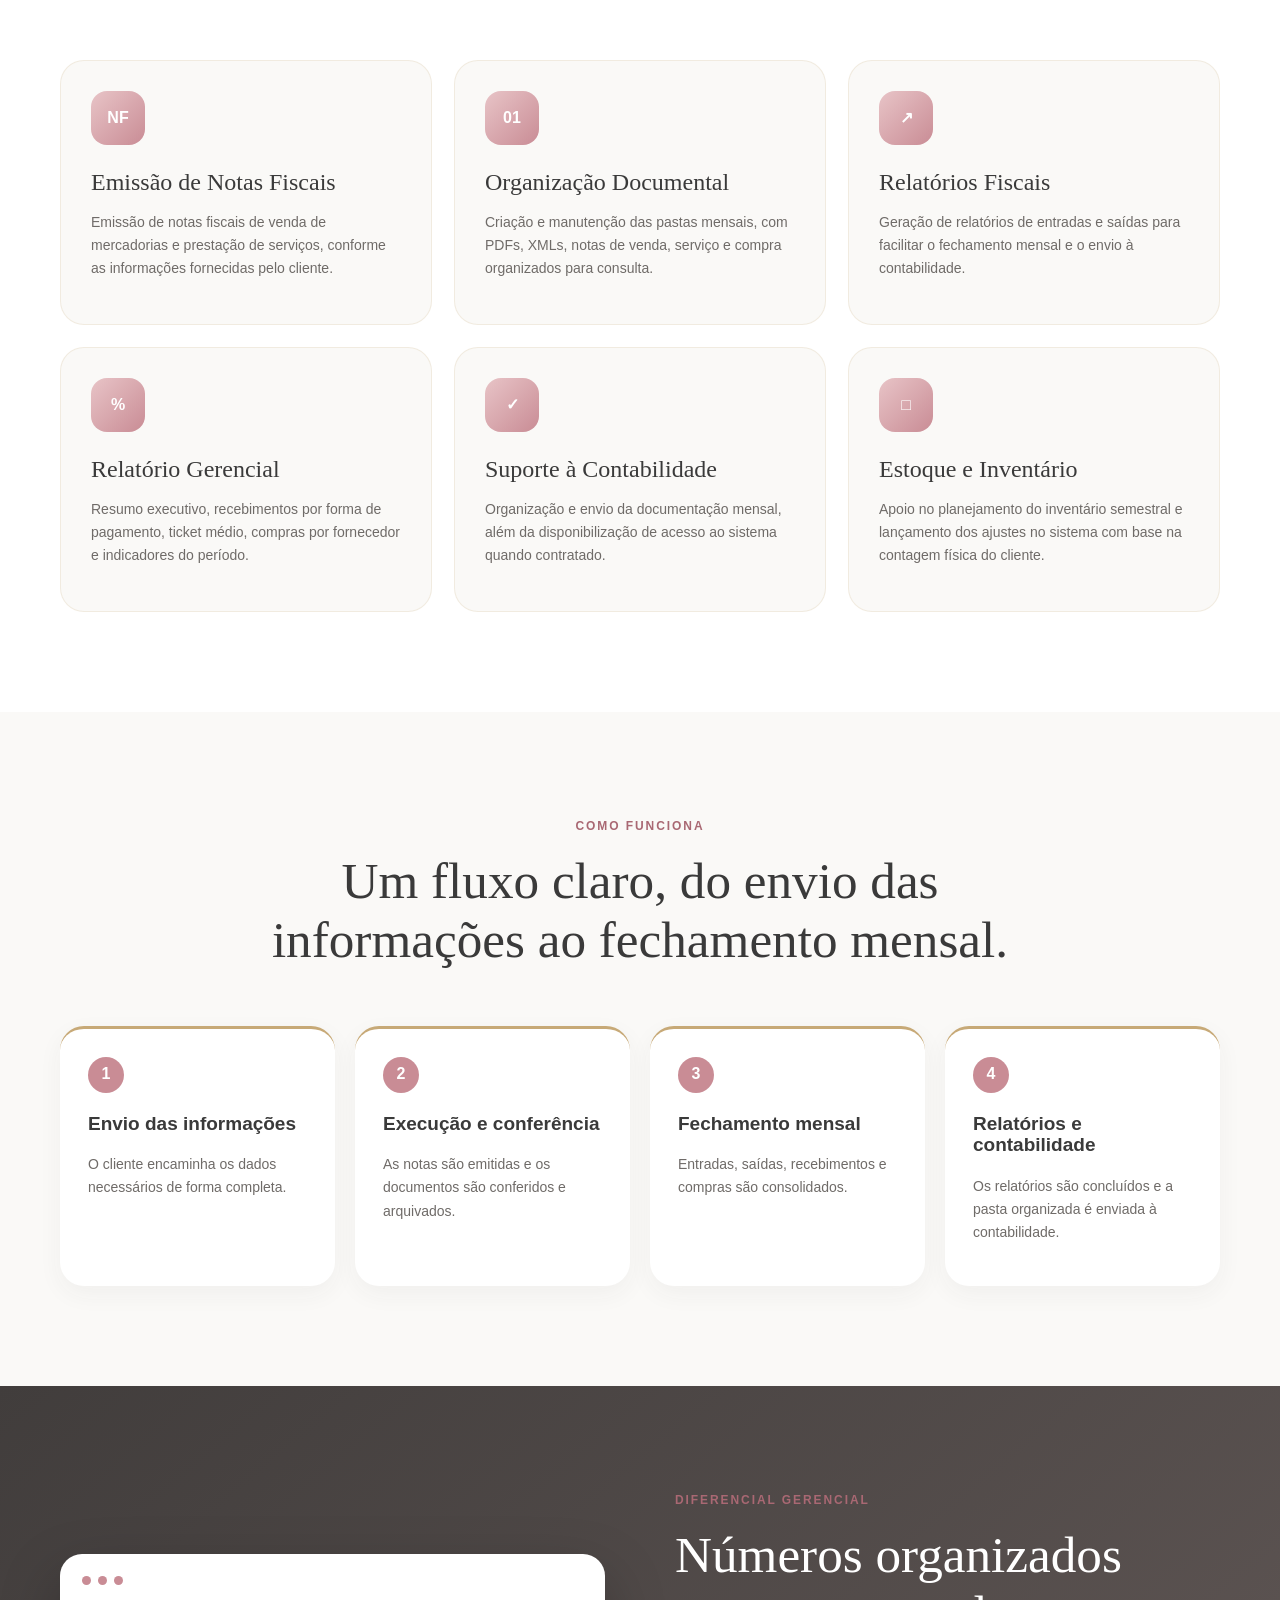
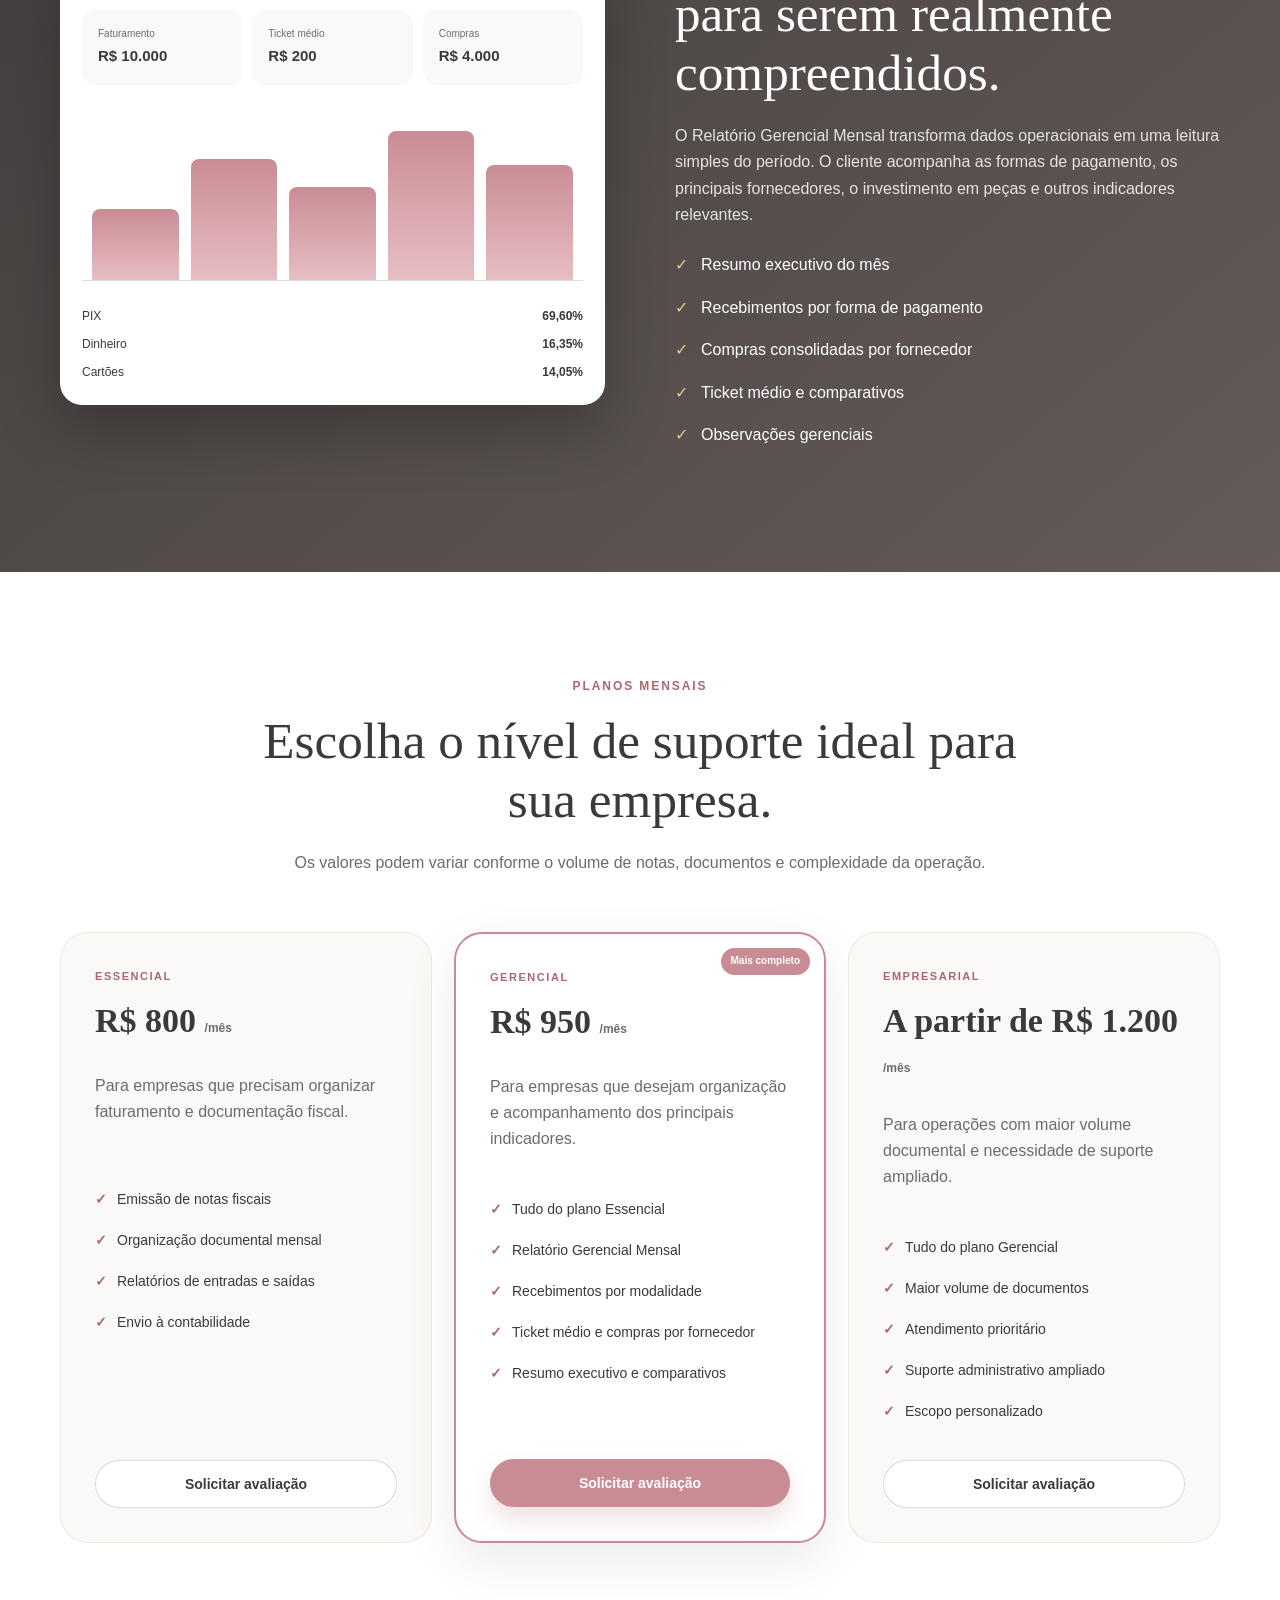
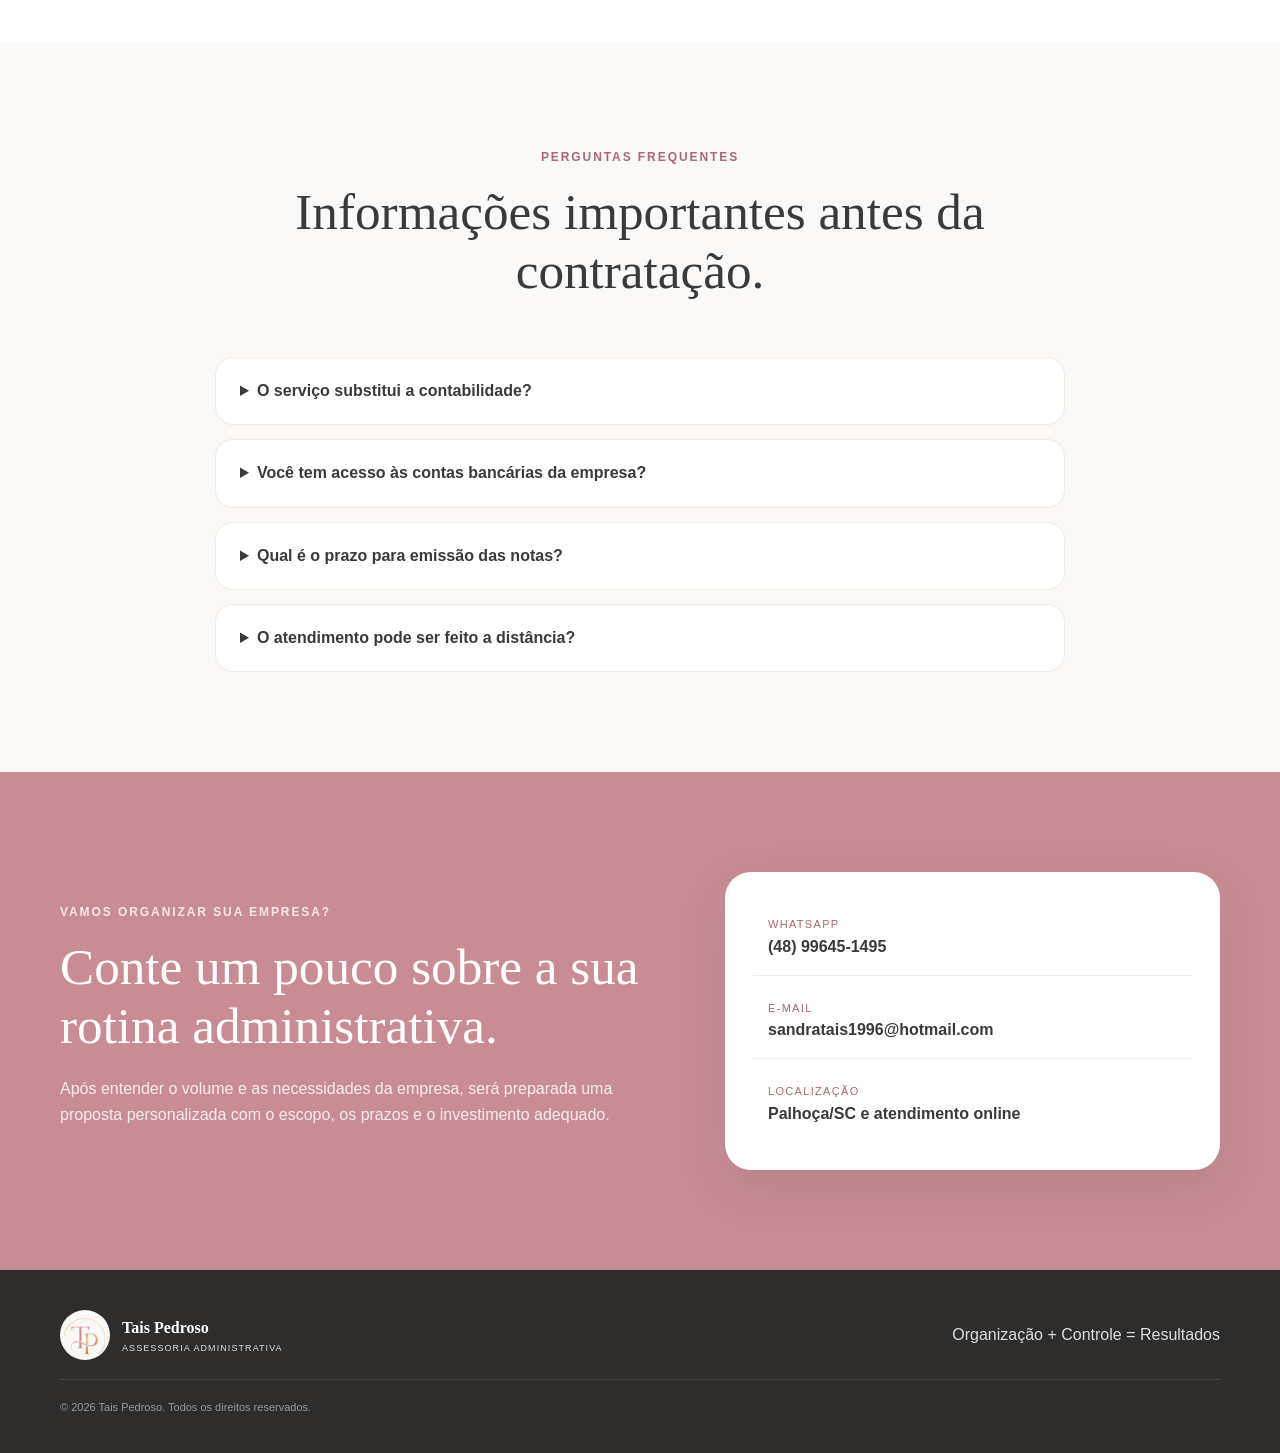
==== commit d9480930: "Update financial metrics in report preview" ====
--- a/assessoria/index.html
+++ b/assessoria/index.html
@@ -139,9 +139,9 @@
           <div class="report-window">
             <div class="window-top"><span></span><span></span><span></span></div>
             <div class="metric-row">
-              <div><small>Faturamento</small><strong>R$ 00.000</strong></div>
-              <div><small>Ticket médio</small><strong>R$ 000</strong></div>
-              <div><small>Compras</small><strong>R$ 00.000</strong></div>
+              <div><small>Faturamento</small><strong>R$ 10.000</strong></div>
+              <div><small>Ticket médio</small><strong>R$ 200</strong></div>
+              <div><small>Compras</small><strong>R$ 4.000</strong></div>
             </div>
             <div class="chart">
               <i style="height:42%"></i><i style="height:72%"></i><i style="height:55%"></i><i style="height:88%"></i><i style="height:68%"></i>
